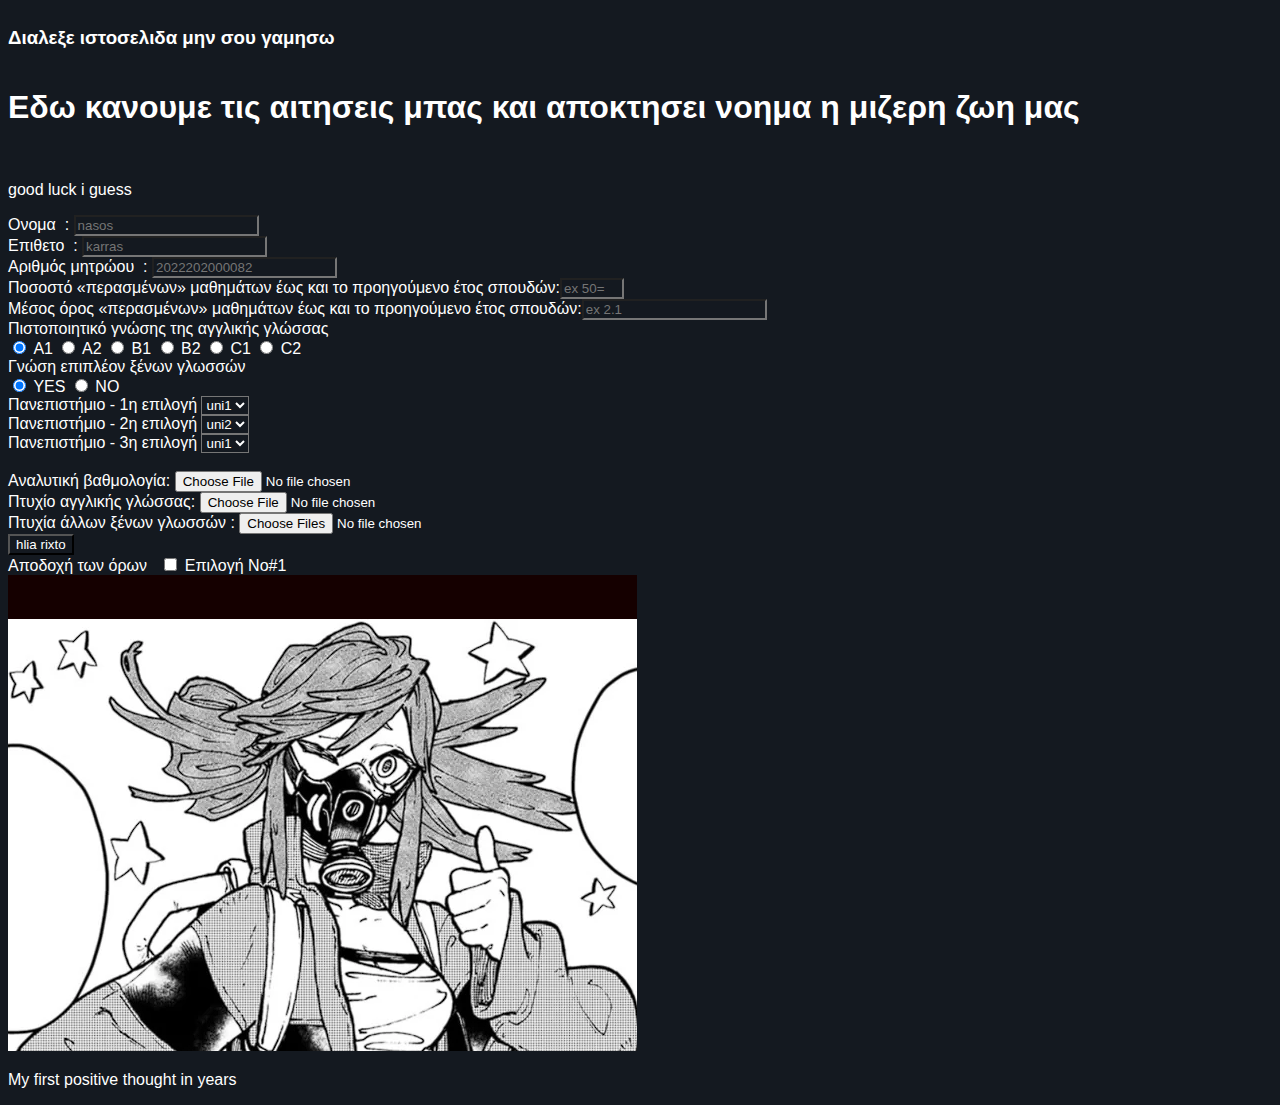
==== media/application.html @ 517552d0 "html done" ====
<!DOCTYPE html>
<html>
<link rel="stylesheet" type="text/css" href="../styles/styles.css" />

    <head>

<title>EDW R MLK</title>

</head>

<body>
    <div class="dropdown">
        <h3>Διαλεξε ιστοσελιδα μην σου γαμησω</h3>
        <div class="dropdown-content">
        <ul>
            <li><a href="index.htm">INDEX</a></li>
            <li><a href="application.html">application</a></li>
            <li><a href="reqs.html">reqs</a></li>
            <li><a href="sign-up.htm">sign-up</a></li>
            <li><a href="login.htm">login</a></li>
            <li><a href="more.html">more</a></li>
        </ul>
        </div>
    </div>
<h1>Εδω κανουμε τις αιτησεις μπας και αποκτησει νοημα η μιζερη ζωη μας</h1>
<br><p>good luck i guess</p>
<!--Oso afora ta methods den dinei idiaterh shmasia akoma opote parakalw 
adiaforeiste ama deite mia lathos post h  get-->
<form method="post" class="fantono">
    Ονομα &nbsp;: <INPUT type="text" name="name" placeholder="nasos"> <BR>
    Επιθετο &nbsp;: <INPUT type="text" name="surname" placeholder="karras"> <BR>
    Αριθμός μητρώου &nbsp;: <INPUT type="text" name="am" placeholder="2022202000082"> <BR>
    Ποσοστό «περασμένων» μαθημάτων έως και το προηγούμενο έτος σπουδών:<input type="number" name="num1" min="0" max="100" placeholder="ex 50=50%">
    <br>Μέσος όρος «περασμένων» μαθημάτων έως και το προηγούμενο έτος σπουδών:<input type="number" name="num1" min="0"  placeholder="ex 2.1">
<br>Πιστοποιητικό γνώσης της αγγλικής γλώσσας<br>
    <INPUT type="radio" name="my_radio_choice" value="radioA1" checked>
        A1
    <INPUT type="radio" name="my_radio_choice" value="radioA2" >
        A2
    <INPUT type="radio" name="my_radio_choice" value="radioB1" >
        B1
    <INPUT type="radio" name="my_radio_choice" value="radioB2" >
        B2
    <INPUT type="radio" name="my_radio_choice" value="radioC1" >
        C1
    <INPUT type="radio" name="my_radio_choice" value="radioC2" >
        C2
        <br>Γνώση επιπλέον ξένων γλωσσών<br>
    <INPUT type="radio" name="my_radio_choice2" value="radioYES" checked>
        YES
    <INPUT type="radio" name="my_radio_choice2" value="radioNO" >
        NO
<br>
<!--selected value is the value "first shown"/preselected-->
Πανεπιστήμιο - 1η επιλογή 
        <select name="paneps">
            <option selected value="uni1">uni1
            <option value="uni2">uni2
            <option value="uni3">uni3
            <option value="uni4">uni4
        </select>
        <br>Πανεπιστήμιο - 2η επιλογή 
        <select name="paneps2">
            <option value="uni1">uni1
            <option selected value="uni2">uni2
            <option value="uni3">uni3
            <option value="uni4">uni4
        </select>
        <br>Πανεπιστήμιο - 3η επιλογή 
        <select name="paneps3">
            <option selected value="uni1">uni1
            <option value="uni2">uni2
            <option value="uni3">uni3
            <option value="uni4">uni4
        </select>
<br>

<br>
Αναλυτική βαθμολογία: <input type="file" name="myFile1"><br>
Πτυχίο αγγλικής γλώσσας: <input type="file" name="myFile2"><br>
Πτυχία άλλων ξένων γλωσσών : <input type="file" name="myFiles" multiple>
<br><input type="submit" value="hlia rixto"><br>
<!--petition na kanw ena sumbit button gia ta panta E KALO E?-->

Αποδοχή των όρων &nbsp; <INPUT type="checkbox" name="checkbox_1" value="checkbox_option_1">
Επιλογή Νο#1 <BR>
</form>

<img src="images-videos/u2nknown.png" alt="good luck anime girl"> 
<p>My first positive thought in years</p>

</body>
</html>
---- styles/styles.css ----
.dropdown {
      position: relative;
      display: inline-block;
    }
    
    .dropdown-content {
      display: none;
      position: absolute;
      background-color:rgb(20, 25, 32);
      min-width: 160px;
      box-shadow: 0px 8px 16px 0px rgba(51, 216, 194, 0.596);
      padding: 1px;
      z-index: 1;
      
    }
    
    .dropdown:hover .dropdown-content {
      display: block;
    }
    .judas {
      background-image: url('../media/images-videos/judas2.jpg');
    }
    /*UNIVERSAL SELECTOR */
    * {
      font-family: Verdana, Arial, sans-serif;
      background-color:rgb(20, 25, 32);
      color: rgb(255, 255, 255);
    }

    /* WE GOIN RESPONSIVE  VIEWPORT KAI BOX SIZING
    https://www.youtube.com/watch?v=WiAKOvgn3rU dog*/
    /*https://www.youtube.com/watch?v=4CTSf1QRk9w bottom gear*/
    /*https://www.youtube.com/watch?v=0JcM8jLAfdo FULL*/


    table {
      table-layout: fixed;
      width: 100%;
      border-collapse: collapse;
      border: 3px solid rgb(0, 255, 191);
    }
    
    /*thead th:nth-child(1) {
      width: 30%;
    }
    
    thead th:nth-child(2) {
      width: 20%;
    }
    
    thead th:nth-child(3) {
      width: 15%;
    }
    
    thead th:nth-child(4) {
      width: 35%;
    }
    
    th,*/
    td {
      padding: 5px;
    }
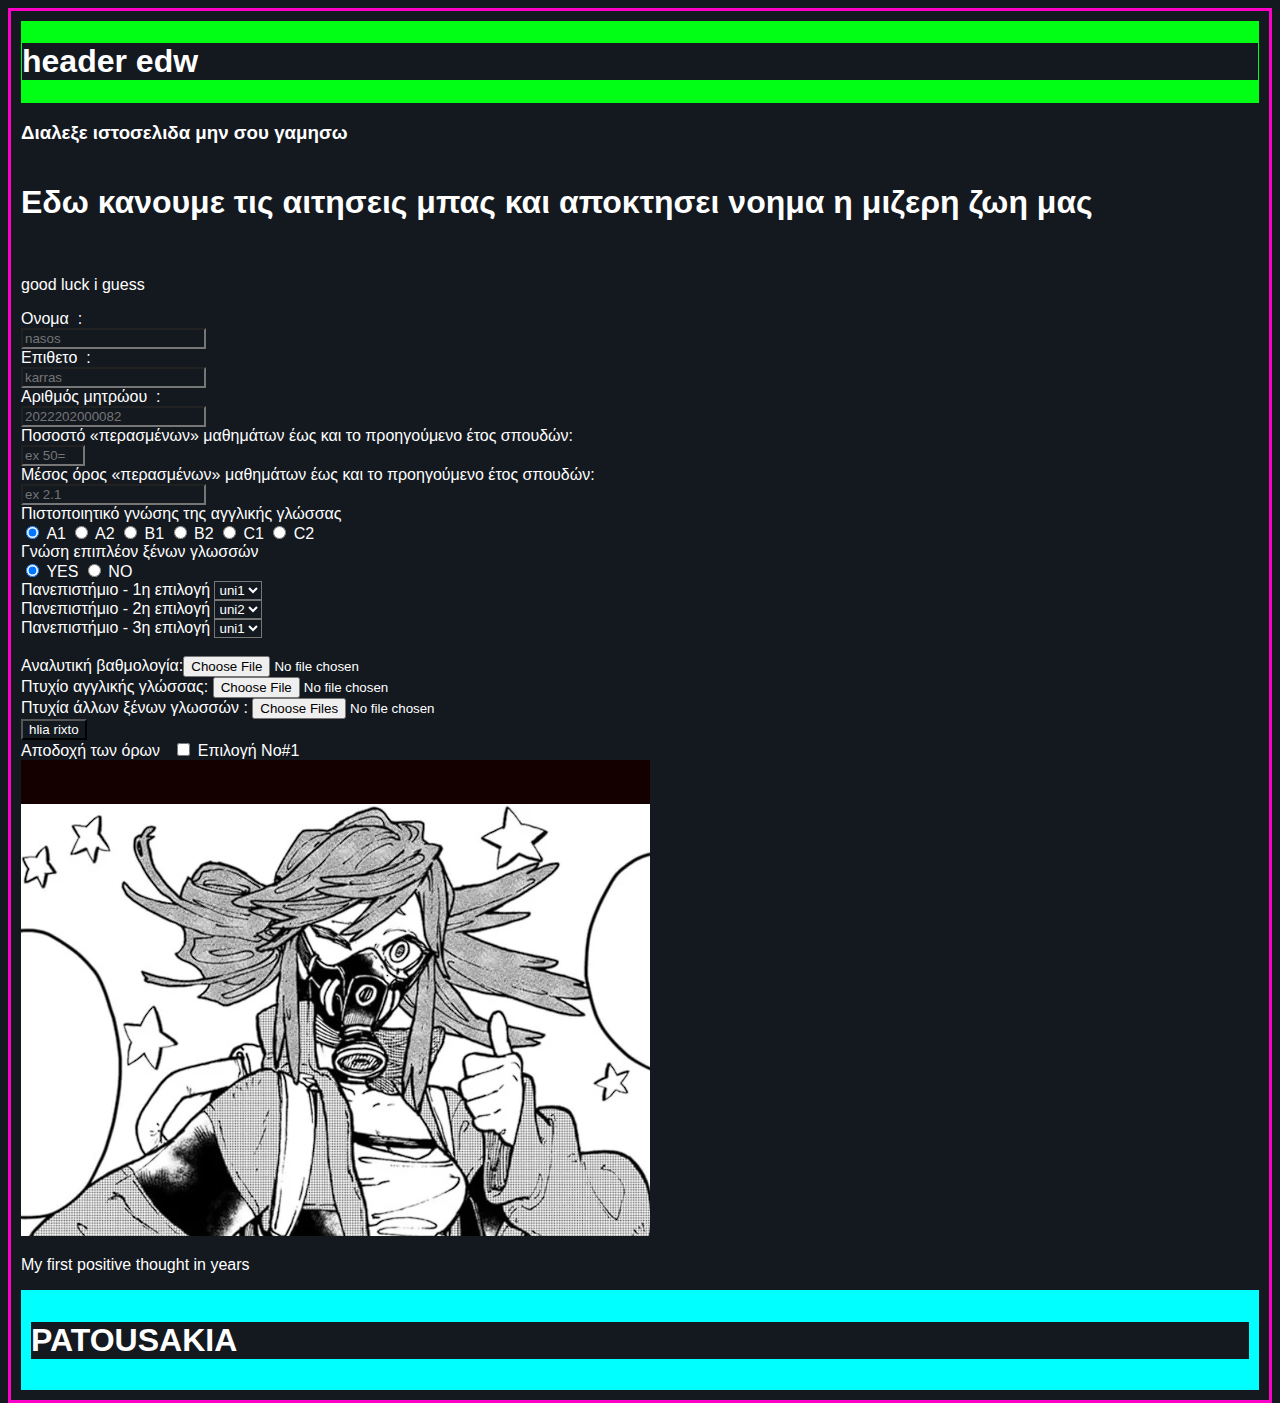
==== commit 32e3ae49: "first steps TRUE CSS" ====
--- a/media/application.html
+++ b/media/application.html
@@ -1,93 +1,96 @@
 <!DOCTYPE html>
 <html>
-<link rel="stylesheet" type="text/css" href="../styles/styles.css" />
-
-    <head>
-
-<title>EDW R MLK</title>
-
+    
+<head>
+    <link rel="stylesheet" type="text/css" href="../styles/styles.css" />
+    <title>Erasmus application</title>
+    <meta name="viewport" content="width=device-width, initial-scale=1.0">
 </head>
 
 <body>
-    <div class="dropdown">
-        <h3>Διαλεξε ιστοσελιδα μην σου γαμησω</h3>
-        <div class="dropdown-content">
-        <ul>
-            <li><a href="index.htm">INDEX</a></li>
-            <li><a href="application.html">application</a></li>
-            <li><a href="reqs.html">reqs</a></li>
-            <li><a href="sign-up.htm">sign-up</a></li>
-            <li><a href="login.htm">login</a></li>
-            <li><a href="more.html">more</a></li>
-        </ul>
+    <div class="container col-12">
+        <div class="header"><h1>header edw</h1>
+        </div>
+        <div class="dropdown">
+            <h3>Διαλεξε ιστοσελιδα μην σου γαμησω</h3>
+            <div class="dropdown-content">
+            <ul>
+                <li><a href="index.htm">INDEX</a></li>
+                <li><a href="application.html">application</a></li>
+                <li><a href="reqs.html">reqs</a></li>
+                <li><a href="sign-up.htm">sign-up</a></li>
+                <li><a href="login.htm">login</a></li>
+                <li><a href="more.html">more</a></li>
+            </ul>
+            </div>
+        </div>
+        <h1>Εδω κανουμε τις αιτησεις μπας και αποκτησει νοημα η μιζερη ζωη μας</h1>
+        <br><p>good luck i guess</p>
+        <!--Oso afora ta methods den dinei idiaterh shmasia akoma opote parakalw 
+        adiaforeiste ama deite mia lathos post h  get-->
+        <form method="post" class="fantono">
+            Ονομα &nbsp;:<BR> <INPUT type="text" name="name" placeholder="nasos"> <BR>
+            Επιθετο &nbsp;: <BR><INPUT type="text" name="surname" placeholder="karras"> <BR>
+            Αριθμός μητρώου &nbsp;: <BR><INPUT type="text" name="am" placeholder="2022202000082"> <BR>
+            Ποσοστό «περασμένων» μαθημάτων έως και το προηγούμενο έτος σπουδών:<BR><input type="number" name="num1" min="0" max="100" placeholder="ex 50=50%">
+            <br>Μέσος όρος «περασμένων» μαθημάτων έως και το προηγούμενο έτος σπουδών:<BR><input type="number" name="num1" min="0"  placeholder="ex 2.1">
+            <br>Πιστοποιητικό γνώσης της αγγλικής γλώσσας<br>
+                <INPUT type="radio" name="my_radio_choice" value="radioA1" checked>
+                    A1
+                <INPUT type="radio" name="my_radio_choice" value="radioA2" >
+                    A2
+                <INPUT type="radio" name="my_radio_choice" value="radioB1" >
+                    B1
+                <INPUT type="radio" name="my_radio_choice" value="radioB2" >
+                    B2
+                <INPUT type="radio" name="my_radio_choice" value="radioC1" >
+                    C1
+                <INPUT type="radio" name="my_radio_choice" value="radioC2" >
+                    C2
+                    <br>Γνώση επιπλέον ξένων γλωσσών<br>
+                <INPUT type="radio" name="my_radio_choice2" value="radioYES" checked>
+                    YES
+                <INPUT type="radio" name="my_radio_choice2" value="radioNO" >
+                    NO
+            <br>
+        <!--selected value is the value "first shown"/preselected-->
+                Πανεπιστήμιο - 1η επιλογή 
+                <select name="paneps">
+                    <option selected value="uni1">uni1
+                    <option value="uni2">uni2
+                    <option value="uni3">uni3
+                    <option value="uni4">uni4
+                </select><br>
+                Πανεπιστήμιο - 2η επιλογή 
+                <select name="paneps2">
+                    <option value="uni1">uni1
+                    <option selected value="uni2">uni2
+                    <option value="uni3">uni3
+                    <option value="uni4">uni4
+                </select><br>
+                Πανεπιστήμιο - 3η επιλογή 
+                <select name="paneps3">
+                    <option selected value="uni1">uni1
+                    <option value="uni2">uni2
+                    <option value="uni3">uni3
+                    <option value="uni4">uni4
+                </select>
+            <br>
+
+            <br>
+            Αναλυτική βαθμολογία:<input type="file" name="myFile1"><br>
+            Πτυχίο αγγλικής γλώσσας: <input type="file" name="myFile2"><br>
+            Πτυχία άλλων ξένων γλωσσών : <input type="file" name="myFiles" multiple>
+            <br><input type="submit" value="hlia rixto"><br>
+            
+            Αποδοχή των όρων &nbsp; <INPUT type="checkbox" name="checkbox_1" value="checkbox_option_1">
+            Επιλογή Νο#1 <BR>
+        </form>
+
+        <img src="images-videos/u2nknown.png" alt="good luck anime girl"> 
+        <p>My first positive thought in years</p>
+        <div class="footer"><h1>PATOUSAKIA</h1>
         </div>
     </div>
-<h1>Εδω κανουμε τις αιτησεις μπας και αποκτησει νοημα η μιζερη ζωη μας</h1>
-<br><p>good luck i guess</p>
-<!--Oso afora ta methods den dinei idiaterh shmasia akoma opote parakalw 
-adiaforeiste ama deite mia lathos post h  get-->
-<form method="post" class="fantono">
-    Ονομα &nbsp;: <INPUT type="text" name="name" placeholder="nasos"> <BR>
-    Επιθετο &nbsp;: <INPUT type="text" name="surname" placeholder="karras"> <BR>
-    Αριθμός μητρώου &nbsp;: <INPUT type="text" name="am" placeholder="2022202000082"> <BR>
-    Ποσοστό «περασμένων» μαθημάτων έως και το προηγούμενο έτος σπουδών:<input type="number" name="num1" min="0" max="100" placeholder="ex 50=50%">
-    <br>Μέσος όρος «περασμένων» μαθημάτων έως και το προηγούμενο έτος σπουδών:<input type="number" name="num1" min="0"  placeholder="ex 2.1">
-<br>Πιστοποιητικό γνώσης της αγγλικής γλώσσας<br>
-    <INPUT type="radio" name="my_radio_choice" value="radioA1" checked>
-        A1
-    <INPUT type="radio" name="my_radio_choice" value="radioA2" >
-        A2
-    <INPUT type="radio" name="my_radio_choice" value="radioB1" >
-        B1
-    <INPUT type="radio" name="my_radio_choice" value="radioB2" >
-        B2
-    <INPUT type="radio" name="my_radio_choice" value="radioC1" >
-        C1
-    <INPUT type="radio" name="my_radio_choice" value="radioC2" >
-        C2
-        <br>Γνώση επιπλέον ξένων γλωσσών<br>
-    <INPUT type="radio" name="my_radio_choice2" value="radioYES" checked>
-        YES
-    <INPUT type="radio" name="my_radio_choice2" value="radioNO" >
-        NO
-<br>
-<!--selected value is the value "first shown"/preselected-->
-Πανεπιστήμιο - 1η επιλογή 
-        <select name="paneps">
-            <option selected value="uni1">uni1
-            <option value="uni2">uni2
-            <option value="uni3">uni3
-            <option value="uni4">uni4
-        </select>
-        <br>Πανεπιστήμιο - 2η επιλογή 
-        <select name="paneps2">
-            <option value="uni1">uni1
-            <option selected value="uni2">uni2
-            <option value="uni3">uni3
-            <option value="uni4">uni4
-        </select>
-        <br>Πανεπιστήμιο - 3η επιλογή 
-        <select name="paneps3">
-            <option selected value="uni1">uni1
-            <option value="uni2">uni2
-            <option value="uni3">uni3
-            <option value="uni4">uni4
-        </select>
-<br>
-
-<br>
-Αναλυτική βαθμολογία: <input type="file" name="myFile1"><br>
-Πτυχίο αγγλικής γλώσσας: <input type="file" name="myFile2"><br>
-Πτυχία άλλων ξένων γλωσσών : <input type="file" name="myFiles" multiple>
-<br><input type="submit" value="hlia rixto"><br>
-<!--petition na kanw ena sumbit button gia ta panta E KALO E?-->
-
-Αποδοχή των όρων &nbsp; <INPUT type="checkbox" name="checkbox_1" value="checkbox_option_1">
-Επιλογή Νο#1 <BR>
-</form>
-
-<img src="images-videos/u2nknown.png" alt="good luck anime girl"> 
-<p>My first positive thought in years</p>
-
 </body>
 </html> --- a/styles/styles.css
+++ b/styles/styles.css
@@ -25,9 +25,12 @@
       font-family: Verdana, Arial, sans-serif;
       background-color:rgb(20, 25, 32);
       color: rgb(255, 255, 255);
+      box-sizing: border-box;
+      max-width: 100%;
     }
 
-    /* WE GOIN RESPONSIVE  VIEWPORT KAI BOX SIZING
+    /* WE GOIN RESPONSIVE 
+    TO DO: collum fixing and html5 format "style" fixes
     https://www.youtube.com/watch?v=WiAKOvgn3rU dog*/
     /*https://www.youtube.com/watch?v=4CTSf1QRk9w bottom gear*/
     /*https://www.youtube.com/watch?v=0JcM8jLAfdo FULL*/
@@ -39,24 +42,103 @@
       border-collapse: collapse;
       border: 3px solid rgb(0, 255, 191);
     }
-    
-    /*thead th:nth-child(1) {
-      width: 30%;
-    }
-    
-    thead th:nth-child(2) {
-      width: 20%;
-    }
-    
-    thead th:nth-child(3) {
-      width: 15%;
-    }
-    
-    thead th:nth-child(4) {
-      width: 35%;
-    }
-    
-    th,*/
     td {
       padding: 5px;
-    }+    }
+
+    .container{
+      margin: 0 auto;
+      border: 3px solid rgb(255, 0, 200);
+    }
+
+    .header{
+      background-color: rgb(0, 255, 21);
+      color: rgb(172, 7, 7);
+      padding: 1px;
+      
+    }
+
+    .footer{
+      background-color: aqua;
+      color: rgb(99, 1, 1);
+      padding: 10px;
+      clear: both;
+    }
+
+
+    .col-1 {width: 8.33%}
+    .col-2 {width: 16.66%}
+    .col-3 {width: 25%}
+    .col-4 {width: 33.33%}
+    .col-5 {width: 41.66%}
+    .col-6 {width: 50%}
+    .col-7 {width: 58.33%}
+    .col-8 {width: 66.66%}
+    .col-9 {width: 75%}
+    .col-10 {width: 83.33%}
+    .col-11 {width: 91.66%}
+    .col-12 {width: 100%}
+
+    [class*="col-"]
+    {
+      float: left; 
+      padding: 10px;
+    }
+    /*estw kai padding*/
+/*Για κάθε, λοιπόν, γραμμή που θέλουμε να δημιουργήσουμε, 
+θα δημιουργούμε ένα γραμμής ( ) και μέσα σε αυτό 
+θα τοποθετούμε όσες περιοχές ( ) επιθυμούμε, 
+προσέχοντας μόνο το άθροισμα των στηλών των περιοχών 
+αυτών να μην ξεπερνάει τις 12*/
+
+@media screen and (max-width:768px) {
+  /*tablet*/
+  [class*="col-"]{width:100%}
+}
+
+@media  screen and (max-width:600px) {
+  /*table*/
+  [class*="col-"]{width:100%}
+}
+/*
+  .col-s-1 {width: 8.33%}
+  .col-s-2 {width: 16.66%}
+  .col-s-3 {width: 25%}
+  .col-s-4 {width: 33.33%}
+  .col-s-5 {width: 41.66%}
+  .col-s-6 {width: 50%}
+  .col-s-7 {width: 58.33%}
+  .col-s-8 {width: 66.66%}
+  .col-s-9 {width: 75%}
+  .col-s-10 {width: 83.33%}
+  .col-s-11 {width: 91.66%}
+  .col-s-12 {width: 100%}
+
+    .col-m-1 {width: 8.33%}
+    .col-m-2 {width: 16.66%}
+    .col-m-3 {width: 25%}
+    .col-m-4 {width: 33.33%}
+    .col-m-5 {width: 41.66%}
+    .col-m-6 {width: 50%}
+    .col-m-7 {width: 58.33%}
+    .col-m-8 {width: 66.66%}
+    .col-m-9 {width: 75%}
+    .col-m-10 {width: 83.33%}
+    .col-m-11 {width: 91.66%}
+    .col-m-12 {width: 100%}
+
+
+    .col-l-1 {width: 8.33%}
+    .col-l-2 {width: 16.66%}
+    .col-l-3 {width: 25%}
+    .col-l-4 {width: 33.33%}
+    .col-l-5 {width: 41.66%}
+    .col-l-6 {width: 50%}
+    .col-l-7 {width: 58.33%}
+    .col-l-8 {width: 66.66%}
+    .col-l-9 {width: 75%}
+    .col-l-10 {width: 83.33%}
+    .col-l-11 {width: 91.66%}
+    .col-l-12 {width: 100%}
+
+*/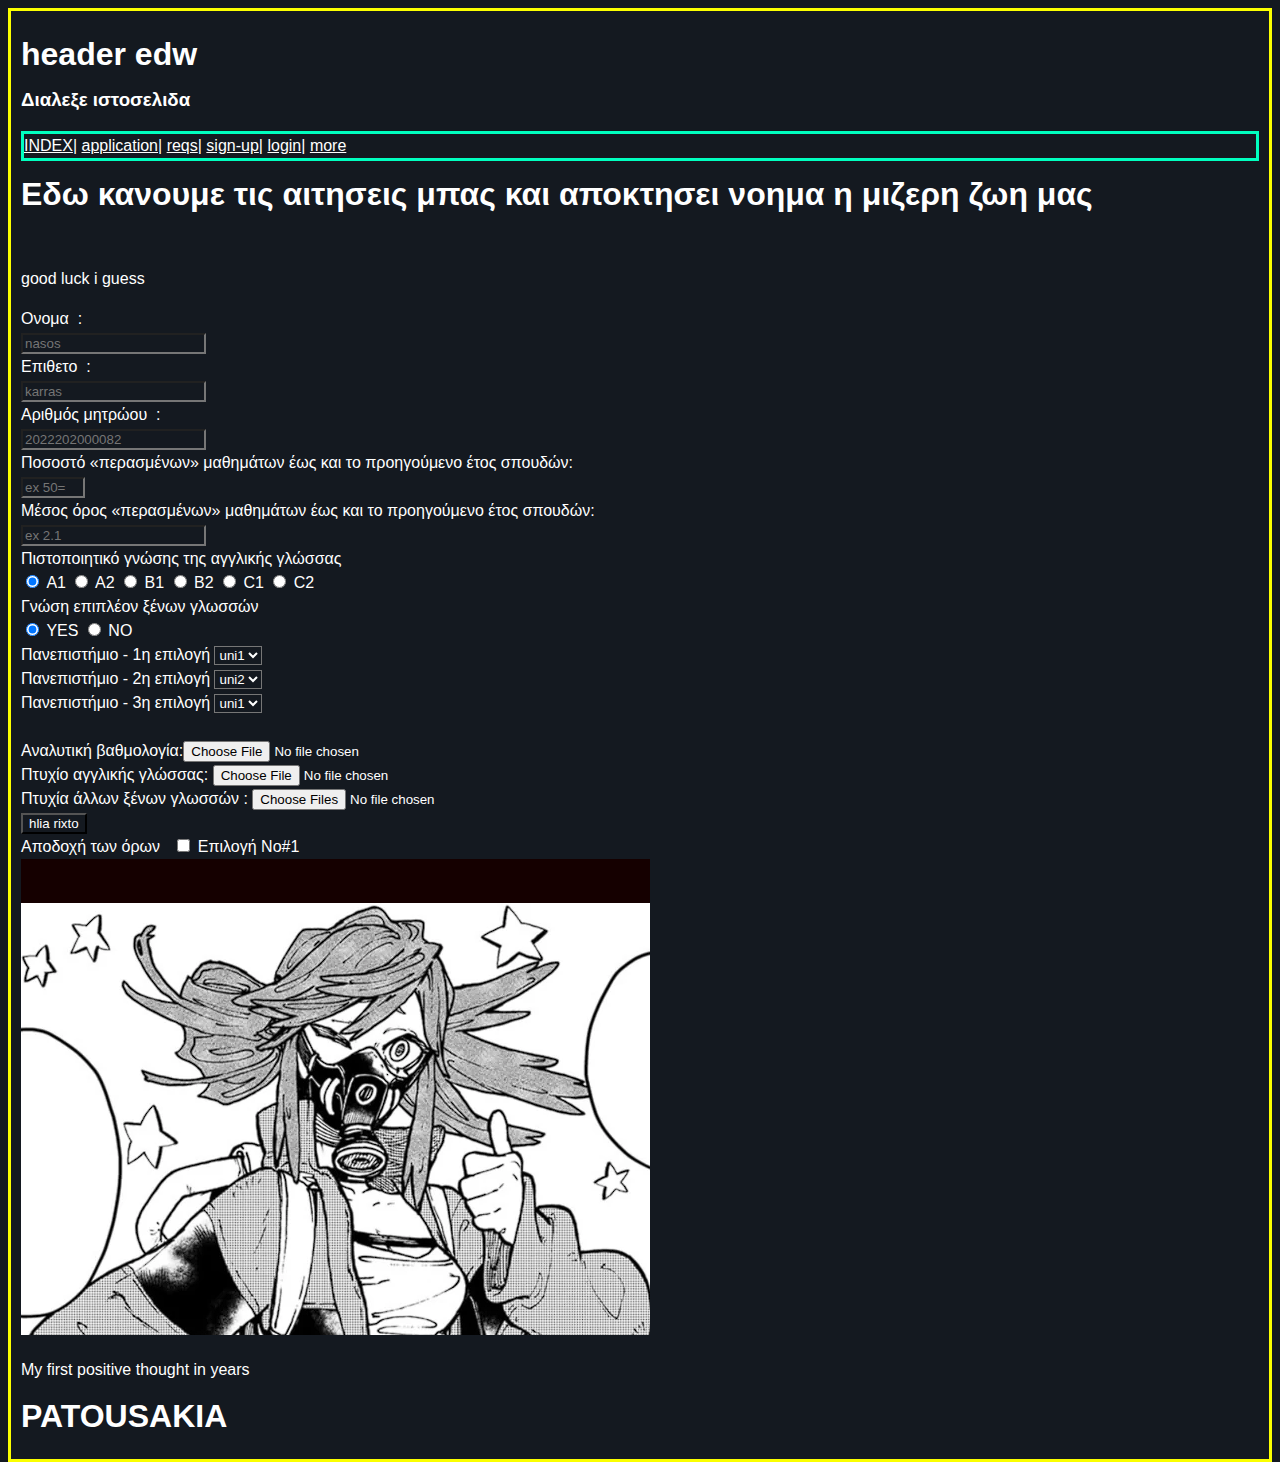
==== commit ba5f2a32: "nav,CSS sizes" ====
--- a/media/application.html
+++ b/media/application.html
@@ -11,19 +11,17 @@
     <div class="container col-12">
         <div class="header"><h1>header edw</h1>
         </div>
-        <div class="dropdown">
-            <h3>Διαλεξε ιστοσελιδα μην σου γαμησω</h3>
-            <div class="dropdown-content">
-            <ul>
-                <li><a href="index.htm">INDEX</a></li>
-                <li><a href="application.html">application</a></li>
-                <li><a href="reqs.html">reqs</a></li>
-                <li><a href="sign-up.htm">sign-up</a></li>
-                <li><a href="login.htm">login</a></li>
-                <li><a href="more.html">more</a></li>
-            </ul>
-            </div>
-        </div>
+        <h3>Διαλεξε ιστοσελιδα</h3>
+        <nav>         
+           
+            <a href="index.htm">INDEX</a>|
+            <a href="application.html">application</a>|
+            <a href="reqs.html">reqs</a>|
+            <a href="sign-up.htm">sign-up</a>|
+            <a href="login.htm">login</a>|
+            <a href="more.html">more</a>
+         
+         </nav>
         <h1>Εδω κανουμε τις αιτησεις μπας και αποκτησει νοημα η μιζερη ζωη μας</h1>
         <br><p>good luck i guess</p>
         <!--Oso afora ta methods den dinei idiaterh shmasia akoma opote parakalw 
--- a/styles/styles.css
+++ b/styles/styles.css
@@ -2,7 +2,11 @@
       position: relative;
       display: inline-block;
     }
-    
+    nav {
+      display: block;
+      border: 3px solid rgb(0, 255, 191);
+      
+    }
     .dropdown-content {
       display: none;
       position: absolute;
@@ -27,6 +31,7 @@
       color: rgb(255, 255, 255);
       box-sizing: border-box;
       max-width: 100%;
+      max-height: 100%;
     }
 
     /* WE GOIN RESPONSIVE 
@@ -47,37 +52,26 @@
     }
 
     .container{
-      margin: 0 auto;
-      border: 3px solid rgb(255, 0, 200);
+      margin: 0 px;
+      border: 3px solid rgb(251, 255, 0);
+      width: 100%;
+      line-height: 150%;
+      position: relative;
     }
 
-    .header{
-      background-color: rgb(0, 255, 21);
+    header{
+      background-color: rgb(82, 202, 92);
       color: rgb(172, 7, 7);
       padding: 1px;
       
     }
 
-    .footer{
+    footer{
       background-color: aqua;
       color: rgb(99, 1, 1);
-      padding: 10px;
+      padding: 1px;
       clear: both;
     }
-
-
-    .col-1 {width: 8.33%}
-    .col-2 {width: 16.66%}
-    .col-3 {width: 25%}
-    .col-4 {width: 33.33%}
-    .col-5 {width: 41.66%}
-    .col-6 {width: 50%}
-    .col-7 {width: 58.33%}
-    .col-8 {width: 66.66%}
-    .col-9 {width: 75%}
-    .col-10 {width: 83.33%}
-    .col-11 {width: 91.66%}
-    .col-12 {width: 100%}
 
     [class*="col-"]
     {
@@ -90,43 +84,6 @@
 θα τοποθετούμε όσες περιοχές ( ) επιθυμούμε, 
 προσέχοντας μόνο το άθροισμα των στηλών των περιοχών 
 αυτών να μην ξεπερνάει τις 12*/
-
-@media screen and (max-width:768px) {
-  /*tablet*/
-  [class*="col-"]{width:100%}
-}
-
-@media  screen and (max-width:600px) {
-  /*table*/
-  [class*="col-"]{width:100%}
-}
-/*
-  .col-s-1 {width: 8.33%}
-  .col-s-2 {width: 16.66%}
-  .col-s-3 {width: 25%}
-  .col-s-4 {width: 33.33%}
-  .col-s-5 {width: 41.66%}
-  .col-s-6 {width: 50%}
-  .col-s-7 {width: 58.33%}
-  .col-s-8 {width: 66.66%}
-  .col-s-9 {width: 75%}
-  .col-s-10 {width: 83.33%}
-  .col-s-11 {width: 91.66%}
-  .col-s-12 {width: 100%}
-
-    .col-m-1 {width: 8.33%}
-    .col-m-2 {width: 16.66%}
-    .col-m-3 {width: 25%}
-    .col-m-4 {width: 33.33%}
-    .col-m-5 {width: 41.66%}
-    .col-m-6 {width: 50%}
-    .col-m-7 {width: 58.33%}
-    .col-m-8 {width: 66.66%}
-    .col-m-9 {width: 75%}
-    .col-m-10 {width: 83.33%}
-    .col-m-11 {width: 91.66%}
-    .col-m-12 {width: 100%}
-
 
     .col-l-1 {width: 8.33%}
     .col-l-2 {width: 16.66%}
@@ -141,4 +98,41 @@
     .col-l-11 {width: 91.66%}
     .col-l-12 {width: 100%}
 
+@media screen and (max-width:768px) {
+  /*tablet*/
+  .col-m-1 {width: 8.33%}
+  .col-m-2 {width: 16.66%}
+  .col-m-3 {width: 25%}
+  .col-m-4 {width: 33.33%}
+  .col-m-5 {width: 41.66%}
+  .col-m-6 {width: 50%}
+  .col-m-7 {width: 58.33%}
+  .col-m-8 {width: 66.66%}
+  .col-m-9 {width: 75%}
+  .col-m-10 {width: 83.33%}
+  .col-m-11 {width: 91.66%}
+  .col-m-12 {width: 100%}
+  header{background-color: rgb(0, 215, 243);}
+}
+
+@media screen and (max-width:600px) {
+  /*phone*/
+  .col-s-1 {width: 8.33%}
+  .col-s-2 {width: 16.66%}
+  .col-s-3 {width: 25%}
+  .col-s-4 {width: 33.33%}
+  .col-s-5 {width: 41.66%}
+  .col-s-6 {width: 50%}
+  .col-s-7 {width: 58.33%}
+  .col-s-8 {width: 66.66%}
+  .col-s-9 {width: 75%}
+  .col-s-10 {width: 83.33%}
+  .col-s-11 {width: 91.66%}
+  .col-s-12 {width: 100%}
+  header{background-color: lightblue;}
+}
+/*
+
+
+
 */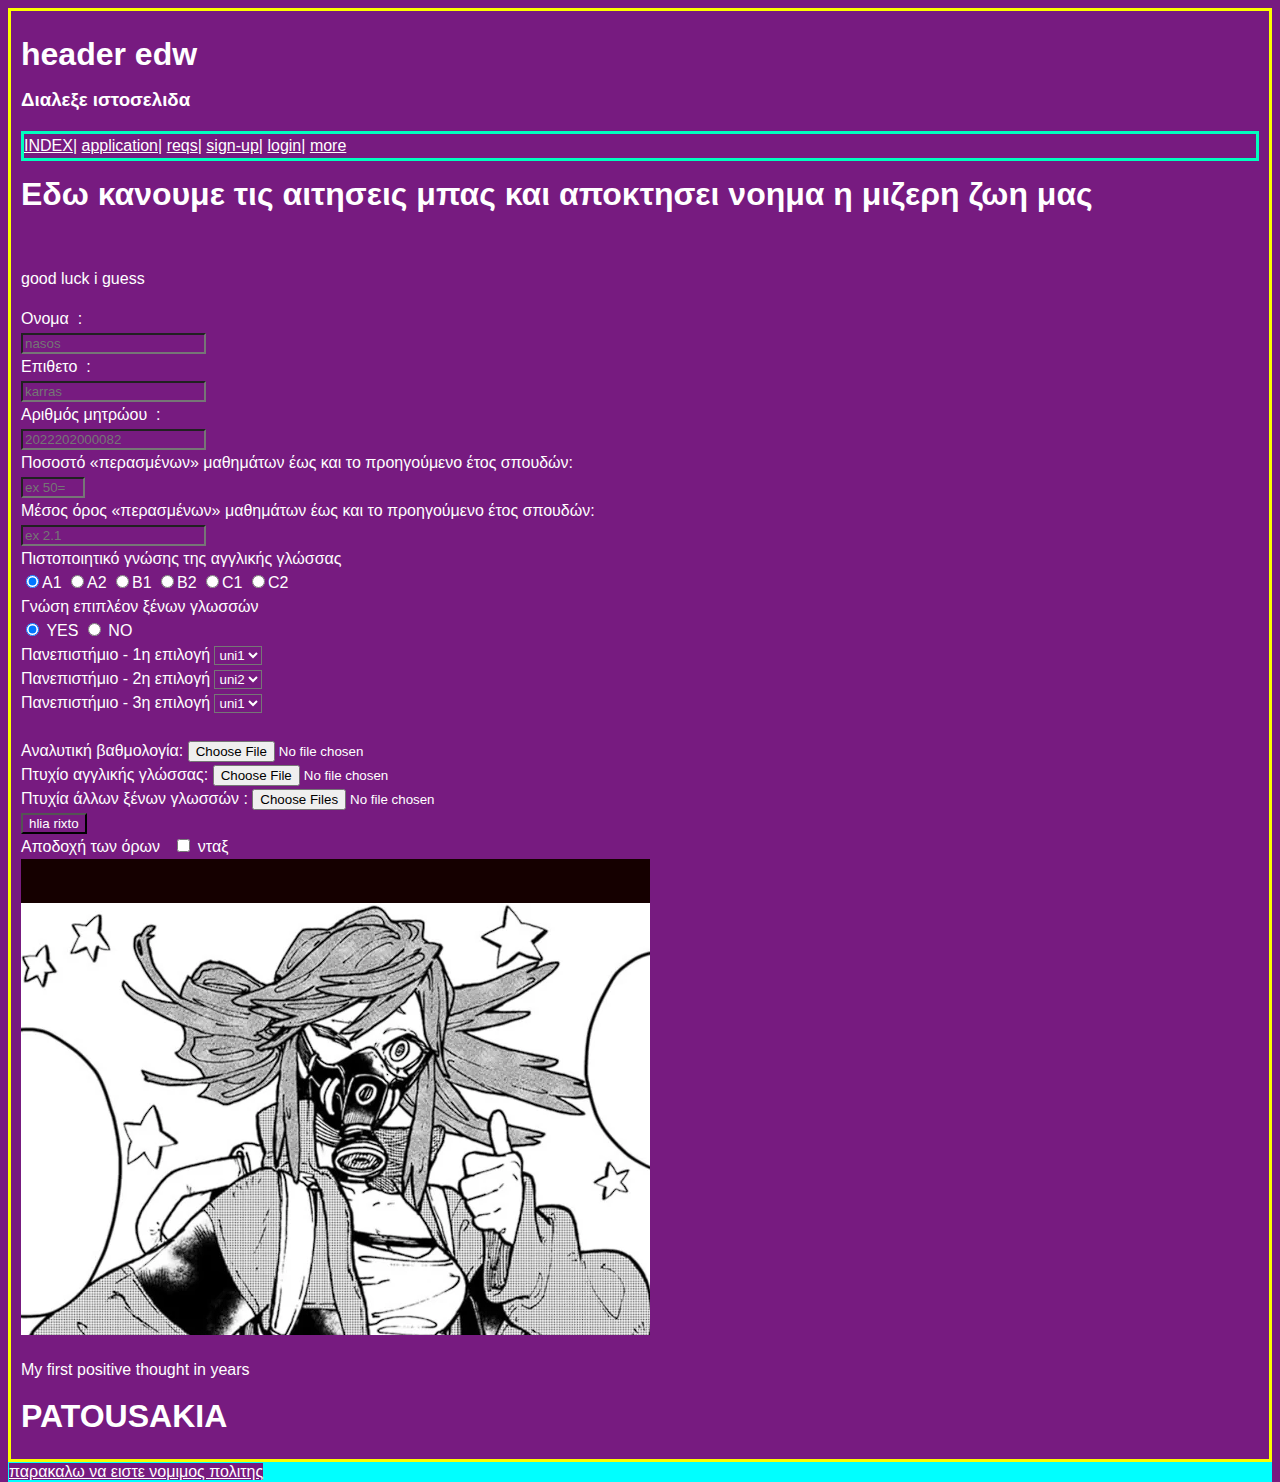
==== commit 027b50a2: "details kai css problems +CENTER" ====
--- a/media/application.html
+++ b/media/application.html
@@ -1,94 +1,98 @@
 <!DOCTYPE html>
 <html>
     
-<head>
-    <link rel="stylesheet" type="text/css" href="../styles/styles.css" />
-    <title>Erasmus application</title>
-    <meta name="viewport" content="width=device-width, initial-scale=1.0">
-</head>
+    <head>
+        <title>Erasmus application</title>
+        <link rel="stylesheet" type="text/css" href="../styles/styles.css" />
+        <meta name="viewport" content="width=device-width, initial-scale=1.0">
+    </head>
 
-<body>
-    <div class="container col-12">
-        <div class="header"><h1>header edw</h1>
+    <body>
+        <div class="container col-12">
+            <div class="header"><h1>header edw</h1>
+            </div>
+            <h3>Διαλεξε ιστοσελιδα</h3>
+            <nav>         
+            
+                <a href="index.htm">INDEX</a>|
+                <a href="application.html">application</a>|
+                <a href="reqs.html">reqs</a>|
+                <a href="sign-up.htm">sign-up</a>|
+                <a href="login.htm">login</a>|
+                <a href="more.html">more</a>
+            
+            </nav>
+            <h1>Εδω κανουμε τις αιτησεις μπας και αποκτησει νοημα η μιζερη ζωη μας</h1>
+            <br><p>good luck i guess</p>
+            <!--Oso afora ta methods den dinei idiaterh shmasia akoma opote parakalw 
+            adiaforeiste ama deite mia lathos post h  get-->
+            <form method="post">
+                Ονομα &nbsp;:
+                    <BR> <INPUT type="text" name="name" placeholder="nasos"> <BR>
+                Επιθετο &nbsp;: 
+                    <BR><INPUT type="text" name="surname" placeholder="karras"> <BR>
+                Αριθμός μητρώου &nbsp;: 
+                    <BR><INPUT type="text" name="am" placeholder="2022202000082"> <BR>
+                Ποσοστό «περασμένων» μαθημάτων έως και το προηγούμενο έτος σπουδών:
+                    <BR><input type="number" name="num1" min="0" max="100" placeholder="ex 50=50%"><br>
+                Μέσος όρος «περασμένων» μαθημάτων έως και το προηγούμενο έτος σπουδών:
+                    <BR><input type="number" name="num1" min="0"  placeholder="ex 2.1"><br>
+                Πιστοποιητικό γνώσης της αγγλικής γλώσσας<br>
+                    <INPUT type="radio" name="my_radio_choice" value="radioA1" checked>A1
+                    <INPUT type="radio" name="my_radio_choice" value="radioA2" >A2
+                    <INPUT type="radio" name="my_radio_choice" value="radioB1" >B1
+                    <INPUT type="radio" name="my_radio_choice" value="radioB2" >B2
+                    <INPUT type="radio" name="my_radio_choice" value="radioC1" >C1
+                    <INPUT type="radio" name="my_radio_choice" value="radioC2" >C2
+                        <br>Γνώση επιπλέον ξένων γλωσσών<br>
+                    <INPUT type="radio" name="my_radio_choice2" value="radioYES" checked>
+                    YES
+                    <INPUT type="radio" name="my_radio_choice2" value="radioNO" >
+                    NO
+                <br>
+            <!--selected value is the value "first shown"/preselected-->
+                Πανεπιστήμιο - 1η επιλογή 
+                    <select name="paneps">
+                        <option selected value="uni1">uni1
+                        <option value="uni2">uni2
+                        <option value="uni3">uni3
+                        <option value="uni4">uni4
+                    </select><br>
+                Πανεπιστήμιο - 2η επιλογή 
+                    <select name="paneps2">
+                        <option value="uni1">uni1
+                        <option selected value="uni2">uni2
+                        <option value="uni3">uni3
+                        <option value="uni4">uni4
+                    </select><br>
+                Πανεπιστήμιο - 3η επιλογή 
+                    <select name="paneps3">
+                        <option selected value="uni1">uni1
+                        <option value="uni2">uni2
+                        <option value="uni3">uni3
+                        <option value="uni4">uni4
+                    </select>
+                <br>
+                <br>
+                Αναλυτική βαθμολογία:
+                    <input type="file" name="myFile1"><br>
+                Πτυχίο αγγλικής γλώσσας:
+                    <input type="file" name="myFile2"><br>
+                Πτυχία άλλων ξένων γλωσσών :
+                    <input type="file" name="myFiles" multiple>
+                <br><input type="submit" value="hlia rixto"><br>
+                
+                Αποδοχή των όρων &nbsp; 
+                    <INPUT type="checkbox" name="checkbox_1" value="checkbox_option_1">
+                νταξ <BR>
+            </form>
+
+            <img src="images-videos/u2nknown.png" alt="good luck anime girl"> 
+            <p>My first positive thought in years</p>
+            <div class="footer"><h1>PATOUSAKIA</h1></div>
         </div>
-        <h3>Διαλεξε ιστοσελιδα</h3>
-        <nav>         
-           
-            <a href="index.htm">INDEX</a>|
-            <a href="application.html">application</a>|
-            <a href="reqs.html">reqs</a>|
-            <a href="sign-up.htm">sign-up</a>|
-            <a href="login.htm">login</a>|
-            <a href="more.html">more</a>
-         
-         </nav>
-        <h1>Εδω κανουμε τις αιτησεις μπας και αποκτησει νοημα η μιζερη ζωη μας</h1>
-        <br><p>good luck i guess</p>
-        <!--Oso afora ta methods den dinei idiaterh shmasia akoma opote parakalw 
-        adiaforeiste ama deite mia lathos post h  get-->
-        <form method="post" class="fantono">
-            Ονομα &nbsp;:<BR> <INPUT type="text" name="name" placeholder="nasos"> <BR>
-            Επιθετο &nbsp;: <BR><INPUT type="text" name="surname" placeholder="karras"> <BR>
-            Αριθμός μητρώου &nbsp;: <BR><INPUT type="text" name="am" placeholder="2022202000082"> <BR>
-            Ποσοστό «περασμένων» μαθημάτων έως και το προηγούμενο έτος σπουδών:<BR><input type="number" name="num1" min="0" max="100" placeholder="ex 50=50%">
-            <br>Μέσος όρος «περασμένων» μαθημάτων έως και το προηγούμενο έτος σπουδών:<BR><input type="number" name="num1" min="0"  placeholder="ex 2.1">
-            <br>Πιστοποιητικό γνώσης της αγγλικής γλώσσας<br>
-                <INPUT type="radio" name="my_radio_choice" value="radioA1" checked>
-                    A1
-                <INPUT type="radio" name="my_radio_choice" value="radioA2" >
-                    A2
-                <INPUT type="radio" name="my_radio_choice" value="radioB1" >
-                    B1
-                <INPUT type="radio" name="my_radio_choice" value="radioB2" >
-                    B2
-                <INPUT type="radio" name="my_radio_choice" value="radioC1" >
-                    C1
-                <INPUT type="radio" name="my_radio_choice" value="radioC2" >
-                    C2
-                    <br>Γνώση επιπλέον ξένων γλωσσών<br>
-                <INPUT type="radio" name="my_radio_choice2" value="radioYES" checked>
-                    YES
-                <INPUT type="radio" name="my_radio_choice2" value="radioNO" >
-                    NO
-            <br>
-        <!--selected value is the value "first shown"/preselected-->
-                Πανεπιστήμιο - 1η επιλογή 
-                <select name="paneps">
-                    <option selected value="uni1">uni1
-                    <option value="uni2">uni2
-                    <option value="uni3">uni3
-                    <option value="uni4">uni4
-                </select><br>
-                Πανεπιστήμιο - 2η επιλογή 
-                <select name="paneps2">
-                    <option value="uni1">uni1
-                    <option selected value="uni2">uni2
-                    <option value="uni3">uni3
-                    <option value="uni4">uni4
-                </select><br>
-                Πανεπιστήμιο - 3η επιλογή 
-                <select name="paneps3">
-                    <option selected value="uni1">uni1
-                    <option value="uni2">uni2
-                    <option value="uni3">uni3
-                    <option value="uni4">uni4
-                </select>
-            <br>
-
-            <br>
-            Αναλυτική βαθμολογία:<input type="file" name="myFile1"><br>
-            Πτυχίο αγγλικής γλώσσας: <input type="file" name="myFile2"><br>
-            Πτυχία άλλων ξένων γλωσσών : <input type="file" name="myFiles" multiple>
-            <br><input type="submit" value="hlia rixto"><br>
-            
-            Αποδοχή των όρων &nbsp; <INPUT type="checkbox" name="checkbox_1" value="checkbox_option_1">
-            Επιλογή Νο#1 <BR>
-        </form>
-
-        <img src="images-videos/u2nknown.png" alt="good luck anime girl"> 
-        <p>My first positive thought in years</p>
-        <div class="footer"><h1>PATOUSAKIA</h1>
-        </div>
-    </div>
-</body>
+        <footer>
+            <a href="judas.htm">παρακαλω να ειστε νομιμος πολιτης</a>
+        </footer>
+    </body>
 </html> --- a/styles/styles.css
+++ b/styles/styles.css
@@ -1,12 +1,12 @@
-    .dropdown {
-      position: relative;
-      display: inline-block;
-    }
-    nav {
-      display: block;
-      border: 3px solid rgb(0, 255, 191);
-      
-    }
+nav {
+  display: block;
+  border: 3px solid rgb(0, 255, 191);
+  
+}
+.dropdown {
+  position: relative;
+  display: inline-block;
+}
     .dropdown-content {
       display: none;
       position: absolute;
@@ -27,7 +27,8 @@
     /*UNIVERSAL SELECTOR */
     * {
       font-family: Verdana, Arial, sans-serif;
-      background-color:rgb(20, 25, 32);
+      /*background-color:rgb(20, 25, 32);*/
+      background-color:rgb(119, 27, 128);
       color: rgb(255, 255, 255);
       box-sizing: border-box;
       max-width: 100%;
@@ -113,6 +114,8 @@
   .col-m-11 {width: 91.66%}
   .col-m-12 {width: 100%}
   header{background-color: rgb(0, 215, 243);}
+  *{box-sizing: border-box;
+  }
 }
 
 @media screen and (max-width:600px) {
@@ -130,9 +133,12 @@
   .col-s-11 {width: 91.66%}
   .col-s-12 {width: 100%}
   header{background-color: lightblue;}
+  *{box-sizing: border-box;
+    height: 100%;} /* OH LORD ITS GETTING SUCKED*/
 }
-/*
 
+.text-center {
 
+  text-align: center;
 
-*/+}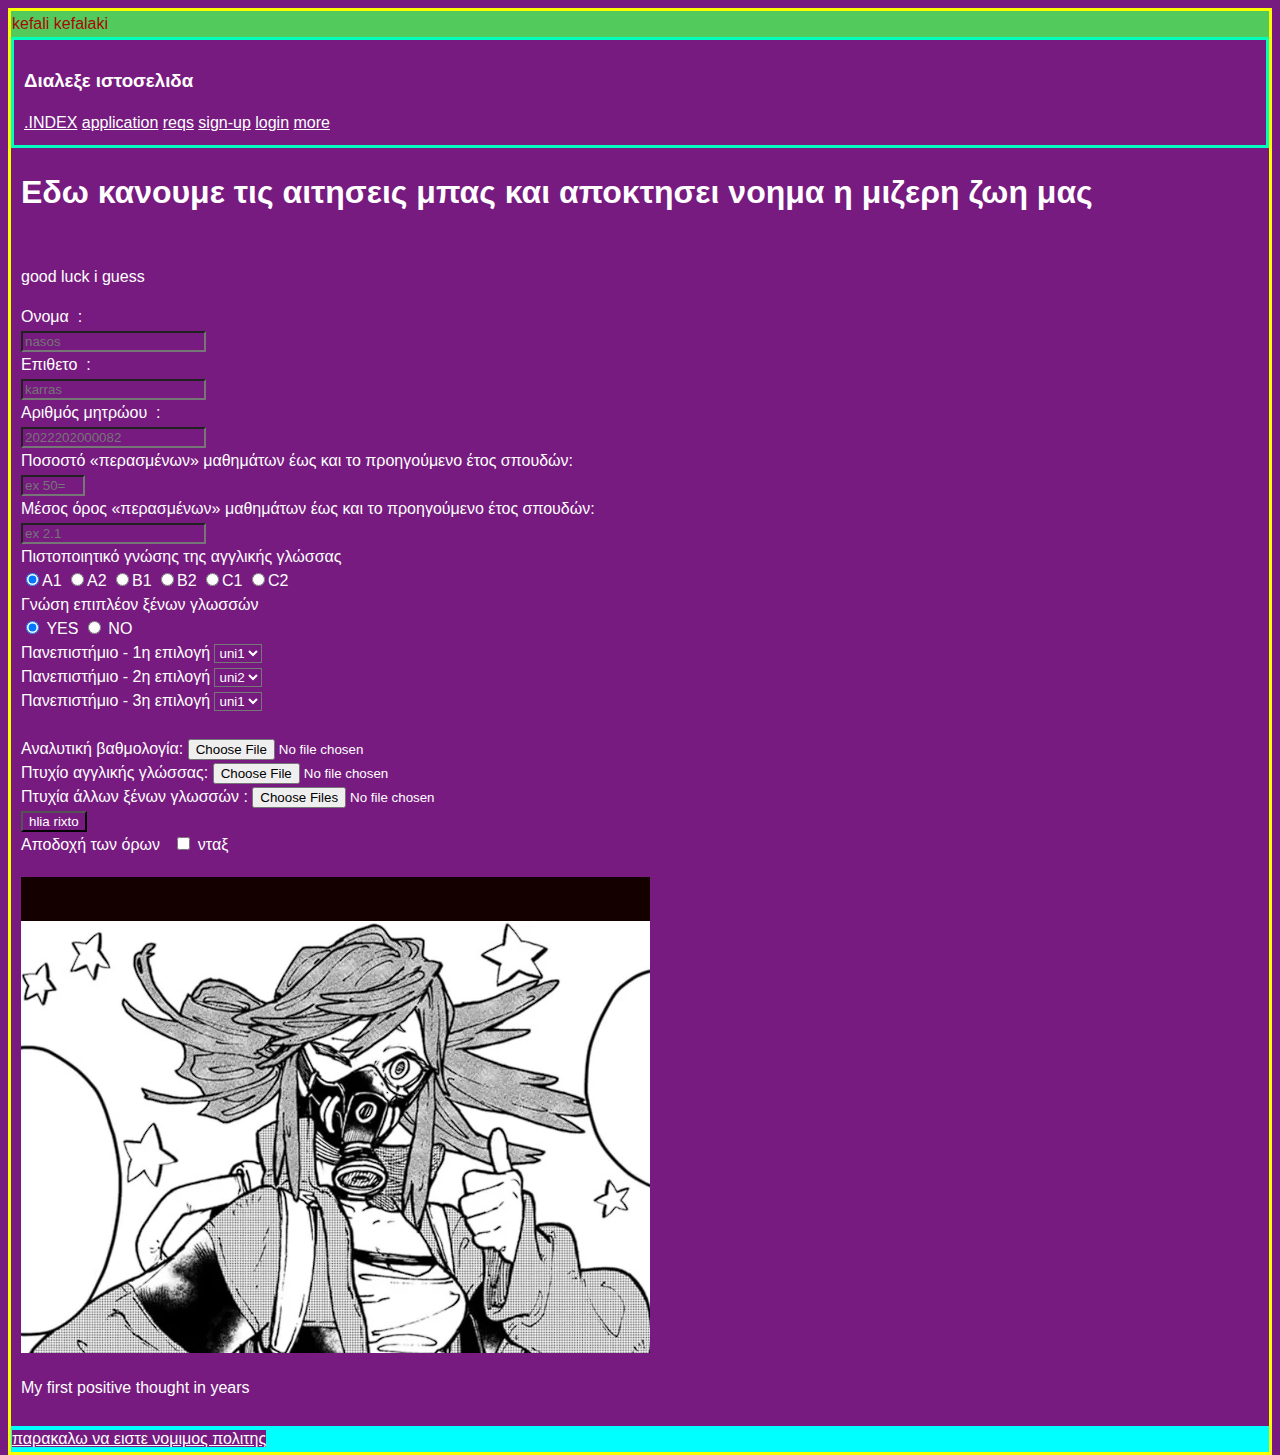
==== commit 61c53ea6: "text kai code format fixes" ====
--- a/media/application.html
+++ b/media/application.html
@@ -8,89 +8,95 @@
     </head>
 
     <body>
-        <div class="container col-12">
-            <div class="header"><h1>header edw</h1>
+        <div class="container ">
+            <header>kefali kefalaki</header>
+            <div class="row">
+                <nav class="col-s-12 col-m-12 col-l-12">         
+                    <h3 class="a1">Διαλεξε ιστοσελιδα</h3>
+                
+                    <a class="a1 " href="index.htm">.INDEX</a>
+                    <a class="a1 " href="application.html">application</a>
+                    <a class="a1 " href="reqs.html">reqs</a>
+                    <a class="a1 " href="sign-up.htm">sign-up</a>
+                    <a class="a1 " href="login.htm">login</a>
+                    <a class="a1 " href="more.html">more</a>
+                    
+                </nav>
             </div>
-            <h3>Διαλεξε ιστοσελιδα</h3>
-            <nav>         
-            
-                <a href="index.htm">INDEX</a>|
-                <a href="application.html">application</a>|
-                <a href="reqs.html">reqs</a>|
-                <a href="sign-up.htm">sign-up</a>|
-                <a href="login.htm">login</a>|
-                <a href="more.html">more</a>
-            
-            </nav>
-            <h1>Εδω κανουμε τις αιτησεις μπας και αποκτησει νοημα η μιζερη ζωη μας</h1>
-            <br><p>good luck i guess</p>
-            <!--Oso afora ta methods den dinei idiaterh shmasia akoma opote parakalw 
-            adiaforeiste ama deite mia lathos post h  get-->
-            <form method="post">
-                Ονομα &nbsp;:
-                    <BR> <INPUT type="text" name="name" placeholder="nasos"> <BR>
-                Επιθετο &nbsp;: 
-                    <BR><INPUT type="text" name="surname" placeholder="karras"> <BR>
-                Αριθμός μητρώου &nbsp;: 
-                    <BR><INPUT type="text" name="am" placeholder="2022202000082"> <BR>
-                Ποσοστό «περασμένων» μαθημάτων έως και το προηγούμενο έτος σπουδών:
-                    <BR><input type="number" name="num1" min="0" max="100" placeholder="ex 50=50%"><br>
-                Μέσος όρος «περασμένων» μαθημάτων έως και το προηγούμενο έτος σπουδών:
-                    <BR><input type="number" name="num1" min="0"  placeholder="ex 2.1"><br>
-                Πιστοποιητικό γνώσης της αγγλικής γλώσσας<br>
-                    <INPUT type="radio" name="my_radio_choice" value="radioA1" checked>A1
-                    <INPUT type="radio" name="my_radio_choice" value="radioA2" >A2
-                    <INPUT type="radio" name="my_radio_choice" value="radioB1" >B1
-                    <INPUT type="radio" name="my_radio_choice" value="radioB2" >B2
-                    <INPUT type="radio" name="my_radio_choice" value="radioC1" >C1
-                    <INPUT type="radio" name="my_radio_choice" value="radioC2" >C2
-                        <br>Γνώση επιπλέον ξένων γλωσσών<br>
-                    <INPUT type="radio" name="my_radio_choice2" value="radioYES" checked>
-                    YES
-                    <INPUT type="radio" name="my_radio_choice2" value="radioNO" >
-                    NO
-                <br>
-            <!--selected value is the value "first shown"/preselected-->
-                Πανεπιστήμιο - 1η επιλογή 
-                    <select name="paneps">
-                        <option selected value="uni1">uni1
-                        <option value="uni2">uni2
-                        <option value="uni3">uni3
-                        <option value="uni4">uni4
-                    </select><br>
-                Πανεπιστήμιο - 2η επιλογή 
-                    <select name="paneps2">
-                        <option value="uni1">uni1
-                        <option selected value="uni2">uni2
-                        <option value="uni3">uni3
-                        <option value="uni4">uni4
-                    </select><br>
-                Πανεπιστήμιο - 3η επιλογή 
-                    <select name="paneps3">
-                        <option selected value="uni1">uni1
-                        <option value="uni2">uni2
-                        <option value="uni3">uni3
-                        <option value="uni4">uni4
-                    </select>
-                <br>
-                <br>
-                Αναλυτική βαθμολογία:
-                    <input type="file" name="myFile1"><br>
-                Πτυχίο αγγλικής γλώσσας:
-                    <input type="file" name="myFile2"><br>
-                Πτυχία άλλων ξένων γλωσσών :
-                    <input type="file" name="myFiles" multiple>
-                <br><input type="submit" value="hlia rixto"><br>
-                
-                Αποδοχή των όρων &nbsp; 
-                    <INPUT type="checkbox" name="checkbox_1" value="checkbox_option_1">
-                νταξ <BR>
-            </form>
-
-            <img src="images-videos/u2nknown.png" alt="good luck anime girl"> 
-            <p>My first positive thought in years</p>
-            <div class="footer"><h1>PATOUSAKIA</h1></div>
-        </div>
+            <div class="row">
+                <div class="col-s-12 col-m-12 col-l-12">
+                    <h1>Εδω κανουμε τις αιτησεις μπας και αποκτησει νοημα η μιζερη ζωη μας</h1>
+                    <br><p>good luck i guess</p>
+                    <!--Oso afora ta methods den dinei idiaterh shmasia akoma opote parakalw 
+                    adiaforeiste ama deite mia lathos post h  get-->
+                    <form method="post">
+                        Ονομα &nbsp;:
+                            <BR> <INPUT type="text" name="name" placeholder="nasos"> <BR>
+                        Επιθετο &nbsp;: 
+                            <BR><INPUT type="text" name="surname" placeholder="karras"> <BR>
+                        Αριθμός μητρώου &nbsp;: 
+                            <BR><INPUT type="text" name="am" placeholder="2022202000082"> <BR>
+                        Ποσοστό «περασμένων» μαθημάτων έως και το προηγούμενο έτος σπουδών:
+                            <BR><input type="number" name="num1" min="0" max="100" placeholder="ex 50=50%"><br>
+                        Μέσος όρος «περασμένων» μαθημάτων έως και το προηγούμενο έτος σπουδών:
+                            <BR><input type="number" name="num1" min="0"  placeholder="ex 2.1"><br>
+                        Πιστοποιητικό γνώσης της αγγλικής γλώσσας<br>
+                            <INPUT type="radio" name="my_radio_choice" value="radioA1" checked>A1
+                            <INPUT type="radio" name="my_radio_choice" value="radioA2" >A2
+                            <INPUT type="radio" name="my_radio_choice" value="radioB1" >B1
+                            <INPUT type="radio" name="my_radio_choice" value="radioB2" >B2
+                            <INPUT type="radio" name="my_radio_choice" value="radioC1" >C1
+                            <INPUT type="radio" name="my_radio_choice" value="radioC2" >C2
+                                <br>Γνώση επιπλέον ξένων γλωσσών<br>
+                            <INPUT type="radio" name="my_radio_choice2" value="radioYES" checked>
+                            YES
+                            <INPUT type="radio" name="my_radio_choice2" value="radioNO" >
+                            NO
+                        <br>
+                    <!--selected value is the value "first shown"/preselected-->
+                        Πανεπιστήμιο - 1η επιλογή 
+                            <select name="paneps">
+                                <option selected value="uni1">uni1
+                                <option value="uni2">uni2
+                                <option value="uni3">uni3
+                                <option value="uni4">uni4
+                            </select><br>
+                        Πανεπιστήμιο - 2η επιλογή 
+                            <select name="paneps2">
+                                <option value="uni1">uni1
+                                <option selected value="uni2">uni2
+                                <option value="uni3">uni3
+                                <option value="uni4">uni4
+                            </select><br>
+                        Πανεπιστήμιο - 3η επιλογή 
+                            <select name="paneps3">
+                                <option selected value="uni1">uni1
+                                <option value="uni2">uni2
+                                <option value="uni3">uni3
+                                <option value="uni4">uni4
+                            </select>
+                        <br>
+                        <br>
+                        Αναλυτική βαθμολογία:
+                            <input type="file" name="myFile1"><br>
+                        Πτυχίο αγγλικής γλώσσας:
+                            <input type="file" name="myFile2"><br>
+                        Πτυχία άλλων ξένων γλωσσών :
+                            <input type="file" name="myFiles" multiple>
+                        <br><input type="submit" value="hlia rixto"><br>
+                        
+                        Αποδοχή των όρων &nbsp; 
+                            <INPUT type="checkbox" name="checkbox_1" value="checkbox_option_1">
+                        νταξ <BR>
+                    </form>
+                </div>
+            </div>
+            <div class="row">
+                <div class="col-s-12 col-m-12 col-l-12">
+                    <img src="images-videos/u2nknown.png" alt="good luck anime girl"> 
+                    <p>My first positive thought in years</p>
+                </div>
+            </div>
         <footer>
             <a href="judas.htm">παρακαλω να ειστε νομιμος πολιτης</a>
         </footer>
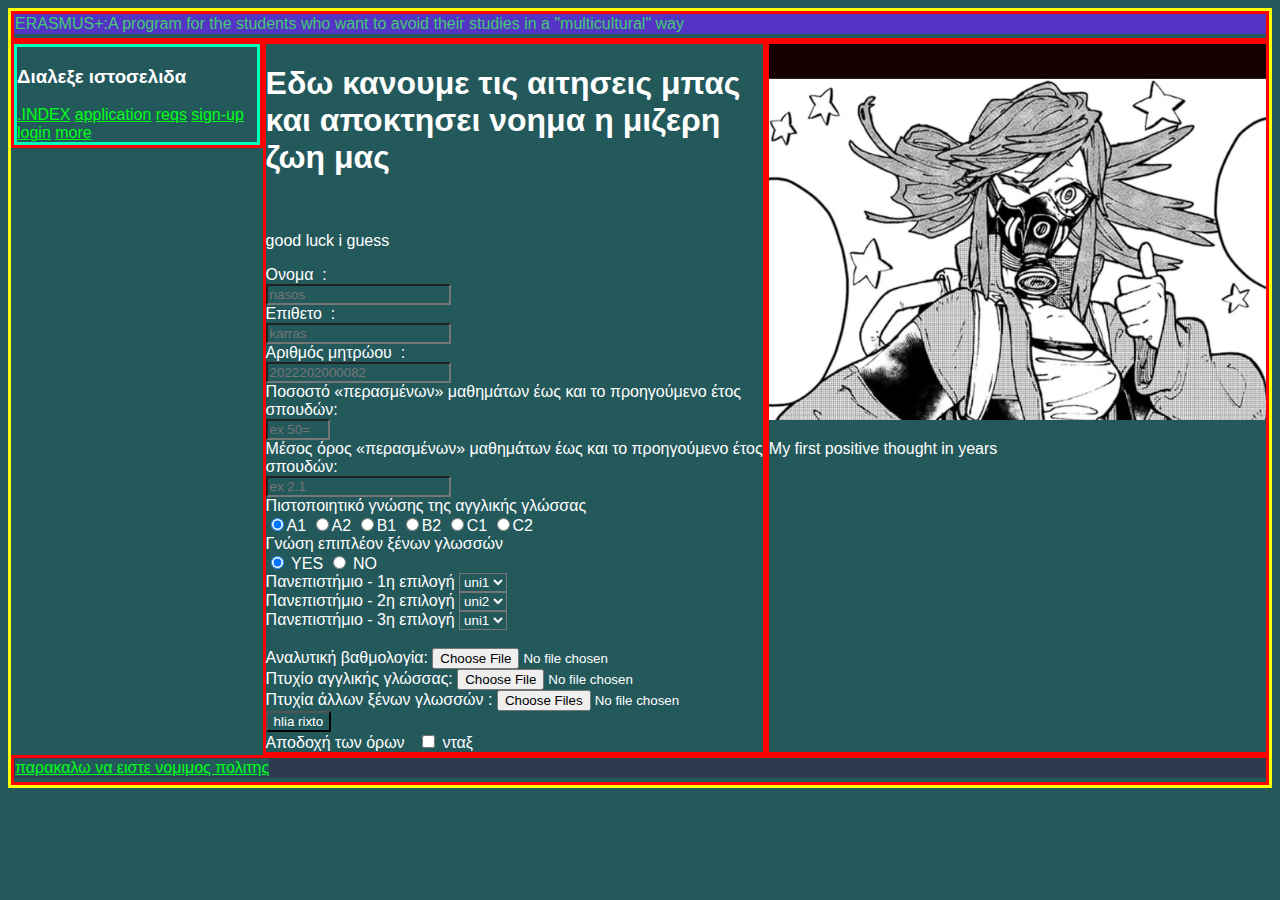
==== commit 58d02201: "grid view done in index" ====
--- a/media/application.html
+++ b/media/application.html
@@ -8,73 +8,75 @@
     </head>
 
     <body>
-        <div class="container ">
-            <header>kefali kefalaki</header>
-            <div class="row">
-                <nav class="col-s-12 col-m-12 col-l-12">         
+        <div class="container">
+            <div class="first">
+                <header>ERASMUS+:A program for the 
+                    students who want to avoid their studies in a "multicultural" way
+                </header>
+            </div>
+            <div class="second">
+                <nav >         
                     <h3 class="a1">Διαλεξε ιστοσελιδα</h3>
-                
                     <a class="a1 " href="index.htm">.INDEX</a>
                     <a class="a1 " href="application.html">application</a>
                     <a class="a1 " href="reqs.html">reqs</a>
                     <a class="a1 " href="sign-up.htm">sign-up</a>
                     <a class="a1 " href="login.htm">login</a>
-                    <a class="a1 " href="more.html">more</a>
-                    
+                    <a class="a1 " href="more.html">more</a> 
                 </nav>
             </div>
-            <div class="row">
-                <div class="col-s-12 col-m-12 col-l-12">
-                    <h1>Εδω κανουμε τις αιτησεις μπας και αποκτησει νοημα η μιζερη ζωη μας</h1>
-                    <br><p>good luck i guess</p>
-                    <!--Oso afora ta methods den dinei idiaterh shmasia akoma opote parakalw 
-                    adiaforeiste ama deite mia lathos post h  get-->
-                    <form method="post">
-                        Ονομα &nbsp;:
-                            <BR> <INPUT type="text" name="name" placeholder="nasos"> <BR>
-                        Επιθετο &nbsp;: 
-                            <BR><INPUT type="text" name="surname" placeholder="karras"> <BR>
-                        Αριθμός μητρώου &nbsp;: 
-                            <BR><INPUT type="text" name="am" placeholder="2022202000082"> <BR>
-                        Ποσοστό «περασμένων» μαθημάτων έως και το προηγούμενο έτος σπουδών:
-                            <BR><input type="number" name="num1" min="0" max="100" placeholder="ex 50=50%"><br>
-                        Μέσος όρος «περασμένων» μαθημάτων έως και το προηγούμενο έτος σπουδών:
-                            <BR><input type="number" name="num1" min="0"  placeholder="ex 2.1"><br>
-                        Πιστοποιητικό γνώσης της αγγλικής γλώσσας<br>
-                            <INPUT type="radio" name="my_radio_choice" value="radioA1" checked>A1
-                            <INPUT type="radio" name="my_radio_choice" value="radioA2" >A2
-                            <INPUT type="radio" name="my_radio_choice" value="radioB1" >B1
-                            <INPUT type="radio" name="my_radio_choice" value="radioB2" >B2
-                            <INPUT type="radio" name="my_radio_choice" value="radioC1" >C1
-                            <INPUT type="radio" name="my_radio_choice" value="radioC2" >C2
-                                <br>Γνώση επιπλέον ξένων γλωσσών<br>
-                            <INPUT type="radio" name="my_radio_choice2" value="radioYES" checked>
-                            YES
-                            <INPUT type="radio" name="my_radio_choice2" value="radioNO" >
-                            NO
+            
+            <div class="third">
+                <h1>Εδω κανουμε τις αιτησεις μπας και αποκτησει νοημα η μιζερη ζωη μας</h1>
+                <br><p>good luck i guess</p>
+                   <!--Oso afora ta methods den dinei idiaterh shmasia akoma opote parakalw 
+                adiaforeiste ama deite mia lathos post h  get-->
+                <form method="post">
+                    Ονομα &nbsp;:
+                        <BR> <INPUT type="text" name="name" placeholder="nasos"> <BR>
+                    Επιθετο &nbsp;: 
+                        <BR><INPUT type="text" name="surname" placeholder="karras"> <BR>
+                    Αριθμός μητρώου &nbsp;: 
+                        <BR><INPUT type="text" name="am" placeholder="2022202000082"> <BR>
+                    Ποσοστό «περασμένων» μαθημάτων έως και το προηγούμενο έτος σπουδών:
+                        <BR><input type="number" name="num1" min="0" max="100" placeholder="ex 50=50%"><br>
+                    Μέσος όρος «περασμένων» μαθημάτων έως και το προηγούμενο έτος σπουδών:
+                        <BR><input type="number" name="num1" min="0"  placeholder="ex 2.1"><br>
+                    Πιστοποιητικό γνώσης της αγγλικής γλώσσας<br>
+                        <INPUT type="radio" name="my_radio_choice" value="radioA1" checked>A1
+                        <INPUT type="radio" name="my_radio_choice" value="radioA2" >A2
+                        <INPUT type="radio" name="my_radio_choice" value="radioB1" >B1
+                        <INPUT type="radio" name="my_radio_choice" value="radioB2" >B2
+                        <INPUT type="radio" name="my_radio_choice" value="radioC1" >C1
+                        <INPUT type="radio" name="my_radio_choice" value="radioC2" >C2
+                            <br>Γνώση επιπλέον ξένων γλωσσών<br>
+                        <INPUT type="radio" name="my_radio_choice2" value="radioYES" checked>
+                        YES
+                        <INPUT type="radio" name="my_radio_choice2" value="radioNO" >
+                        NO
                         <br>
                     <!--selected value is the value "first shown"/preselected-->
-                        Πανεπιστήμιο - 1η επιλογή 
-                            <select name="paneps">
-                                <option selected value="uni1">uni1
-                                <option value="uni2">uni2
-                                <option value="uni3">uni3
-                                <option value="uni4">uni4
-                            </select><br>
-                        Πανεπιστήμιο - 2η επιλογή 
-                            <select name="paneps2">
-                                <option value="uni1">uni1
-                                <option selected value="uni2">uni2
-                                <option value="uni3">uni3
-                                <option value="uni4">uni4
-                            </select><br>
-                        Πανεπιστήμιο - 3η επιλογή 
-                            <select name="paneps3">
-                                <option selected value="uni1">uni1
-                                <option value="uni2">uni2
-                                <option value="uni3">uni3
-                                <option value="uni4">uni4
-                            </select>
+                    Πανεπιστήμιο - 1η επιλογή 
+                        <select name="paneps">
+                            <option selected value="uni1">uni1
+                            <option value="uni2">uni2
+                            <option value="uni3">uni3
+                            <option value="uni4">uni4
+                         </select><br>
+                    Πανεπιστήμιο - 2η επιλογή 
+                        <select name="paneps2">
+                            <option value="uni1">uni1
+                            <option selected value="uni2">uni2
+                            <option value="uni3">uni3
+                            <option value="uni4">uni4
+                        </select><br>
+                    Πανεπιστήμιο - 3η επιλογή 
+                        <select name="paneps3">
+                            <option selected value="uni1">uni1
+                            <option value="uni2">uni2
+                            <option value="uni3">uni3
+                            <option value="uni4">uni4
+                        </select>
                         <br>
                         <br>
                         Αναλυτική βαθμολογία:
@@ -88,17 +90,18 @@
                         Αποδοχή των όρων &nbsp; 
                             <INPUT type="checkbox" name="checkbox_1" value="checkbox_option_1">
                         νταξ <BR>
-                    </form>
-                </div>
+                </form>
             </div>
-            <div class="row">
-                <div class="col-s-12 col-m-12 col-l-12">
+            <div class="fourth">
                     <img src="images-videos/u2nknown.png" alt="good luck anime girl"> 
                     <p>My first positive thought in years</p>
-                </div>
             </div>
-        <footer>
-            <a href="judas.htm">παρακαλω να ειστε νομιμος πολιτης</a>
-        </footer>
+            <div class="last">
+                <footer >
+                    <a href="judas.htm">παρακαλω να ειστε νομιμος πολιτης</a>
+                </footer>
+            </div>
+        </div>
+
     </body>
 </html> --- a/styles/styles.css
+++ b/styles/styles.css
@@ -1,7 +1,81 @@
+
+  /* GRID SPECIFIC */
+.container{
+                /*5 X 5 GRID */
+  display: grid;
+  grid-template-columns: repeat(5,1fr);
+  grid-template-rows: repeat(5,minmax(30px,auto));
+  margin: 0 px;
+  border: 3px solid rgb(251, 255, 0);
+  width: 100%;
+  height: 100%;
+  
+  
+}
+.container div{
+  border: 3px solid rgb(255, 0, 0);
+}
+.first{ grid-column: 1/6; grid-row: 1/2; } 
+.second{  grid-column: 1/2; grid-row: 2/3;}
+.third{ grid-column: 2/4; grid-row: 2/5;}
+.fourth{grid-column: 4/6; grid-row: 2/5;}
+.last{ grid-column: 1/6; grid-row: 5/6; }
+/*
+.fifth{}
+.sixth{}
+*/
+.sidebar{
+  float: left;
+}
+    /* FOUNDATIONAL TAGS-CLASSES*/
+main{
+  float: right;
+  
+}
 nav {
   display: block;
   border: 3px solid rgb(0, 255, 191);
   
+}
+header{
+/*  background-color:rgb(44, 58, 78);*/
+background-color:rgb(83, 52, 196);
+  color: rgb(68, 202, 113);
+  padding: 1px;  
+}
+
+footer{
+  background-color:rgb(44, 58, 78);
+  color: rgb(99, 1, 1);
+  padding: 1px;
+  clear: both;
+}
+
+table {
+  table-layout: fixed;
+  width: 100%;
+  border-collapse: collapse;
+  border: 3px solid rgb(0, 255, 191);
+}
+td {
+  padding: 5px;
+}
+    /*UNIVERSAL SELECTOR */
+* {
+  font-family: Verdana, Arial, sans-serif;
+  background-color:rgb(36, 89, 92);
+  color: rgb(255, 255, 255);
+  box-sizing: border-box;
+  max-width: 100%;
+  max-height: 100%;
+}
+ a{
+  color: #00ff15;
+ }
+
+    /* CUSTOM STUFF*/
+.text-center {
+  text-align: center;
 }
 .dropdown {
   position: relative;
@@ -24,16 +98,6 @@
     .judas {
       background-image: url('../media/images-videos/judas2.jpg');
     }
-    /*UNIVERSAL SELECTOR */
-    * {
-      font-family: Verdana, Arial, sans-serif;
-      /*background-color:rgb(20, 25, 32);*/
-      background-color:rgb(119, 27, 128);
-      color: rgb(255, 255, 255);
-      box-sizing: border-box;
-      max-width: 100%;
-      max-height: 100%;
-    }
 
     /* WE GOIN RESPONSIVE 
     TO DO: collum fixing and html5 format "style" fixes
@@ -42,103 +106,19 @@
     /*https://www.youtube.com/watch?v=0JcM8jLAfdo FULL*/
 
 
-    table {
-      table-layout: fixed;
-      width: 100%;
-      border-collapse: collapse;
-      border: 3px solid rgb(0, 255, 191);
-    }
-    td {
-      padding: 5px;
-    }
-
-    .container{
-      margin: 0 px;
-      border: 3px solid rgb(251, 255, 0);
-      width: 100%;
-      line-height: 150%;
-      position: relative;
-    }
-
-    header{
-      background-color: rgb(82, 202, 92);
-      color: rgb(172, 7, 7);
-      padding: 1px;
-      
-    }
-
-    footer{
-      background-color: aqua;
-      color: rgb(99, 1, 1);
-      padding: 1px;
-      clear: both;
-    }
-
-    [class*="col-"]
-    {
-      float: left; 
-      padding: 10px;
-    }
-    /*estw kai padding*/
-/*Για κάθε, λοιπόν, γραμμή που θέλουμε να δημιουργήσουμε, 
-θα δημιουργούμε ένα γραμμής ( ) και μέσα σε αυτό 
-θα τοποθετούμε όσες περιοχές ( ) επιθυμούμε, 
-προσέχοντας μόνο το άθροισμα των στηλών των περιοχών 
-αυτών να μην ξεπερνάει τις 12*/
-
-    .col-l-1 {width: 8.33%}
-    .col-l-2 {width: 16.66%}
-    .col-l-3 {width: 25%}
-    .col-l-4 {width: 33.33%}
-    .col-l-5 {width: 41.66%}
-    .col-l-6 {width: 50%}
-    .col-l-7 {width: 58.33%}
-    .col-l-8 {width: 66.66%}
-    .col-l-9 {width: 75%}
-    .col-l-10 {width: 83.33%}
-    .col-l-11 {width: 91.66%}
-    .col-l-12 {width: 100%}
-
 @media screen and (max-width:768px) {
   /*tablet*/
-  .col-m-1 {width: 8.33%}
-  .col-m-2 {width: 16.66%}
-  .col-m-3 {width: 25%}
-  .col-m-4 {width: 33.33%}
-  .col-m-5 {width: 41.66%}
-  .col-m-6 {width: 50%}
-  .col-m-7 {width: 58.33%}
-  .col-m-8 {width: 66.66%}
-  .col-m-9 {width: 75%}
-  .col-m-10 {width: 83.33%}
-  .col-m-11 {width: 91.66%}
-  .col-m-12 {width: 100%}
+
   header{background-color: rgb(0, 215, 243);}
-  *{box-sizing: border-box;
-  }
+
 }
 
 @media screen and (max-width:600px) {
   /*phone*/
-  .col-s-1 {width: 8.33%}
-  .col-s-2 {width: 16.66%}
-  .col-s-3 {width: 25%}
-  .col-s-4 {width: 33.33%}
-  .col-s-5 {width: 41.66%}
-  .col-s-6 {width: 50%}
-  .col-s-7 {width: 58.33%}
-  .col-s-8 {width: 66.66%}
-  .col-s-9 {width: 75%}
-  .col-s-10 {width: 83.33%}
-  .col-s-11 {width: 91.66%}
-  .col-s-12 {width: 100%}
+
   header{background-color: lightblue;}
-  *{box-sizing: border-box;
-    height: 100%;} /* OH LORD ITS GETTING SUCKED*/
+  .first{ grid-column: 1/6; grid-row: 1/2; } 
+  .second{  grid-column: 1/6; grid-row: 2/3;}
+  .third{ grid-column: 1/6; grid-row: 3/5;}
+  .last{ grid-column: 1/6; grid-row: 5/6; }
 }
-
-.text-center {
-
-  text-align: center;
-
-}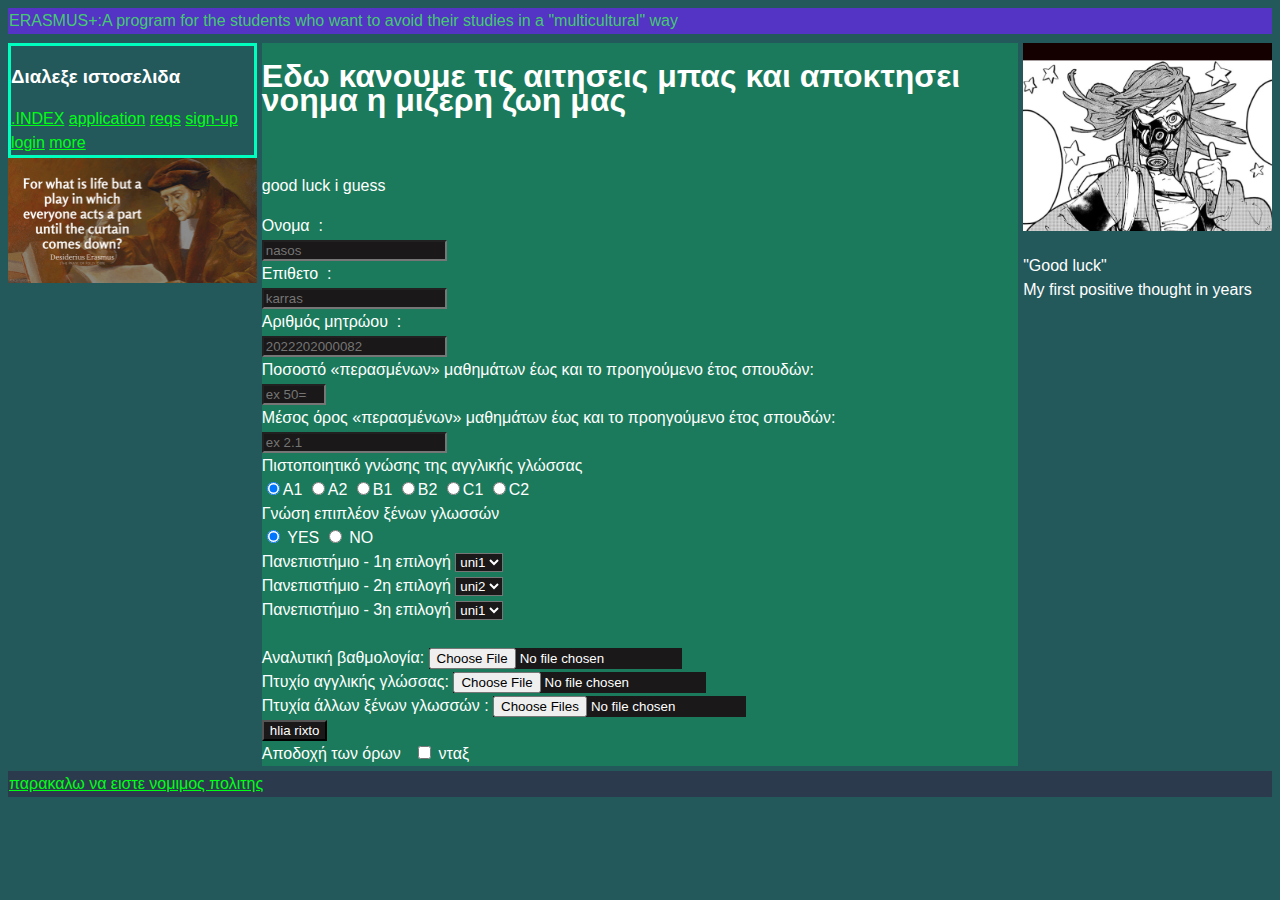
==== commit 3f529e05: "final" ====
--- a/media/application.html
+++ b/media/application.html
@@ -14,7 +14,7 @@
                     students who want to avoid their studies in a "multicultural" way
                 </header>
             </div>
-            <div class="second">
+            <div class="sidebar second">
                 <nav >         
                     <h3 class="a1">Διαλεξε ιστοσελιδα</h3>
                     <a class="a1 " href="index.htm">.INDEX</a>
@@ -24,77 +24,80 @@
                     <a class="a1 " href="login.htm">login</a>
                     <a class="a1 " href="more.html">more</a> 
                 </nav>
+                <img src="./images-videos/eReErasmusTiles.jpg" alt="erasmus wise words">
             </div>
             
             <div class="third">
-                <h1>Εδω κανουμε τις αιτησεις μπας και αποκτησει νοημα η μιζερη ζωη μας</h1>
-                <br><p>good luck i guess</p>
-                   <!--Oso afora ta methods den dinei idiaterh shmasia akoma opote parakalw 
-                adiaforeiste ama deite mia lathos post h  get-->
-                <form method="post">
-                    Ονομα &nbsp;:
-                        <BR> <INPUT type="text" name="name" placeholder="nasos"> <BR>
-                    Επιθετο &nbsp;: 
-                        <BR><INPUT type="text" name="surname" placeholder="karras"> <BR>
-                    Αριθμός μητρώου &nbsp;: 
-                        <BR><INPUT type="text" name="am" placeholder="2022202000082"> <BR>
-                    Ποσοστό «περασμένων» μαθημάτων έως και το προηγούμενο έτος σπουδών:
-                        <BR><input type="number" name="num1" min="0" max="100" placeholder="ex 50=50%"><br>
-                    Μέσος όρος «περασμένων» μαθημάτων έως και το προηγούμενο έτος σπουδών:
-                        <BR><input type="number" name="num1" min="0"  placeholder="ex 2.1"><br>
-                    Πιστοποιητικό γνώσης της αγγλικής γλώσσας<br>
-                        <INPUT type="radio" name="my_radio_choice" value="radioA1" checked>A1
-                        <INPUT type="radio" name="my_radio_choice" value="radioA2" >A2
-                        <INPUT type="radio" name="my_radio_choice" value="radioB1" >B1
-                        <INPUT type="radio" name="my_radio_choice" value="radioB2" >B2
-                        <INPUT type="radio" name="my_radio_choice" value="radioC1" >C1
-                        <INPUT type="radio" name="my_radio_choice" value="radioC2" >C2
-                            <br>Γνώση επιπλέον ξένων γλωσσών<br>
-                        <INPUT type="radio" name="my_radio_choice2" value="radioYES" checked>
-                        YES
-                        <INPUT type="radio" name="my_radio_choice2" value="radioNO" >
-                        NO
-                        <br>
-                    <!--selected value is the value "first shown"/preselected-->
-                    Πανεπιστήμιο - 1η επιλογή 
-                        <select name="paneps">
-                            <option selected value="uni1">uni1
-                            <option value="uni2">uni2
-                            <option value="uni3">uni3
-                            <option value="uni4">uni4
-                         </select><br>
-                    Πανεπιστήμιο - 2η επιλογή 
-                        <select name="paneps2">
-                            <option value="uni1">uni1
-                            <option selected value="uni2">uni2
-                            <option value="uni3">uni3
-                            <option value="uni4">uni4
-                        </select><br>
-                    Πανεπιστήμιο - 3η επιλογή 
-                        <select name="paneps3">
-                            <option selected value="uni1">uni1
-                            <option value="uni2">uni2
-                            <option value="uni3">uni3
-                            <option value="uni4">uni4
-                        </select>
-                        <br>
-                        <br>
-                        Αναλυτική βαθμολογία:
-                            <input type="file" name="myFile1"><br>
-                        Πτυχίο αγγλικής γλώσσας:
-                            <input type="file" name="myFile2"><br>
-                        Πτυχία άλλων ξένων γλωσσών :
-                            <input type="file" name="myFiles" multiple>
-                        <br><input type="submit" value="hlia rixto"><br>
-                        
-                        Αποδοχή των όρων &nbsp; 
-                            <INPUT type="checkbox" name="checkbox_1" value="checkbox_option_1">
-                        νταξ <BR>
-                </form>
+                <main>
+                    <h1>Εδω κανουμε τις αιτησεις μπας και αποκτησει νοημα η μιζερη ζωη μας</h1>
+                    <br><p>good luck i guess</p>
+                    <!--Oso afora ta methods den dinei idiaterh shmasia akoma opote parakalw 
+                    adiaforeiste ama deite mia lathos post h  get-->
+                    <form method="post">
+                        Ονομα &nbsp;:
+                            <BR> <INPUT type="text" name="name" placeholder="nasos"> <BR>
+                        Επιθετο &nbsp;: 
+                            <BR><INPUT type="text" name="surname" placeholder="karras"> <BR>
+                        Αριθμός μητρώου &nbsp;: 
+                            <BR><INPUT type="text" name="am" placeholder="2022202000082"> <BR>
+                        Ποσοστό «περασμένων» μαθημάτων έως και το προηγούμενο έτος σπουδών:
+                            <BR><input type="number" name="num1" min="0" max="100" placeholder="ex 50=50%"><br>
+                        Μέσος όρος «περασμένων» μαθημάτων έως και το προηγούμενο έτος σπουδών:
+                            <BR><input type="number" name="num1" min="0"  placeholder="ex 2.1"><br>
+                        Πιστοποιητικό γνώσης της αγγλικής γλώσσας<br>
+                            <INPUT type="radio" name="my_radio_choice" value="radioA1" checked>A1
+                            <INPUT type="radio" name="my_radio_choice" value="radioA2" >A2
+                            <INPUT type="radio" name="my_radio_choice" value="radioB1" >B1
+                            <INPUT type="radio" name="my_radio_choice" value="radioB2" >B2
+                            <INPUT type="radio" name="my_radio_choice" value="radioC1" >C1
+                            <INPUT type="radio" name="my_radio_choice" value="radioC2" >C2
+                                <br>Γνώση επιπλέον ξένων γλωσσών<br>
+                            <INPUT type="radio" name="my_radio_choice2" value="radioYES" checked>
+                            YES
+                            <INPUT type="radio" name="my_radio_choice2" value="radioNO" >
+                            NO
+                            <br>
+                        <!--selected value is the value "first shown"/preselected-->
+                        Πανεπιστήμιο - 1η επιλογή 
+                            <select name="paneps">
+                                <option selected value="uni1">uni1
+                                <option value="uni2">uni2
+                                <option value="uni3">uni3
+                                <option value="uni4">uni4
+                            </select><br>
+                        Πανεπιστήμιο - 2η επιλογή 
+                            <select name="paneps2">
+                                <option value="uni1">uni1
+                                <option selected value="uni2">uni2
+                                <option value="uni3">uni3
+                                <option value="uni4">uni4
+                            </select><br>
+                        Πανεπιστήμιο - 3η επιλογή 
+                            <select name="paneps3">
+                                <option selected value="uni1">uni1
+                                <option value="uni2">uni2
+                                <option value="uni3">uni3
+                                <option value="uni4">uni4
+                            </select>
+                            <br>
+                            <br>
+                            Αναλυτική βαθμολογία:
+                                <input type="file" name="myFile1"><br>
+                            Πτυχίο αγγλικής γλώσσας:
+                                <input type="file" name="myFile2"><br>
+                            Πτυχία άλλων ξένων γλωσσών :
+                                <input type="file" name="myFiles" multiple>
+                            <br><input type="submit" value="hlia rixto"><br>
+                            
+                            Αποδοχή των όρων &nbsp; 
+                                <INPUT type="checkbox" name="checkbox_1" value="checkbox_option_1">
+                            νταξ <BR>
+                    </form>
+                </main>
             </div>
             <div class="fourth">
                     <img src="images-videos/u2nknown.png" alt="good luck anime girl"> 
-                    <p>My first positive thought in years</p>
+                    <p>"Good luck" <br>My first positive thought in years</p>
             </div>
             <div class="last">
                 <footer >
--- a/styles/styles.css
+++ b/styles/styles.css
@@ -1,42 +1,47 @@
-
-  /* GRID SPECIFIC */
+/* GRID SPECIFIC */
 .container{
-                /*5 X 5 GRID */
+                    /*5 X 5 GRID */
   display: grid;
   grid-template-columns: repeat(5,1fr);
   grid-template-rows: repeat(5,minmax(30px,auto));
-  margin: 0 px;
-  border: 3px solid rgb(251, 255, 0);
+  grid-gap: 5px;
+  grid-auto-rows: auto;
+  margin: 0 px auto;
+  background-color:rgb(36, 89, 92);
+  /*border: 3px solid rgb(251, 255, 0);*/
   width: 100%;
   height: 100%;
-  
-  
+  line-height: 150%;
 }
-.container div{
+/*.container div{
   border: 3px solid rgb(255, 0, 0);
+}*/
+.first{ grid-column: 1/6; grid-row: 1/2;} 
+.second{  grid-column: 1/2; grid-row: 2/3;}
+.third{ grid-column: 2/5; grid-row: 2/5;}
+.fourth{grid-column: 5/6; grid-row: 2/5;}
+.last{ grid-column: 1/6; grid-row: 5/6; }
+
+/* FOUNDATIONAL TAGS-CLASSES*/
+body{background-color:rgb(36, 89, 92);}
+
+input, textarea,select {
+  background-color: #1a1818;
 }
-.first{ grid-column: 1/6; grid-row: 1/2; } 
-.second{  grid-column: 1/2; grid-row: 2/3;}
-.third{ grid-column: 2/4; grid-row: 2/5;}
-.fourth{grid-column: 4/6; grid-row: 2/5;}
-.last{ grid-column: 1/6; grid-row: 5/6; }
-/*
-.fifth{}
-.sixth{}
-*/
-.sidebar{
+main{
   float: left;
+  background-color:rgb(27, 122, 91);
 }
-    /* FOUNDATIONAL TAGS-CLASSES*/
-main{
-  float: right;
-  
-}
+
 nav {
   display: block;
   border: 3px solid rgb(0, 255, 191);
   
 }
+.sidebar{
+  float: right;
+}
+
 header{
 /*  background-color:rgb(44, 58, 78);*/
 background-color:rgb(83, 52, 196);
@@ -50,12 +55,14 @@
   padding: 1px;
   clear: both;
 }
-
+footer a{
+  background-color:rgb(44, 58, 78);
+}
 table {
   table-layout: fixed;
   width: 100%;
   border-collapse: collapse;
-  border: 3px solid rgb(0, 255, 191);
+  border: 3px solid rgb(202, 157, 228);
 }
 td {
   padding: 5px;
@@ -63,62 +70,52 @@
     /*UNIVERSAL SELECTOR */
 * {
   font-family: Verdana, Arial, sans-serif;
-  background-color:rgb(36, 89, 92);
+  
   color: rgb(255, 255, 255);
   box-sizing: border-box;
   max-width: 100%;
-  max-height: 100%;
+  
 }
  a{
   color: #00ff15;
  }
 
     /* CUSTOM STUFF*/
+
+    .not_main{background-color:rgb(27, 122, 91);
+    }
+    .not_main2{background-color:rgb(122, 27, 101);
+    }
 .text-center {
   text-align: center;
 }
-.dropdown {
-  position: relative;
-  display: inline-block;
-}
-    .dropdown-content {
-      display: none;
-      position: absolute;
-      background-color:rgb(20, 25, 32);
-      min-width: 160px;
-      box-shadow: 0px 8px 16px 0px rgba(51, 216, 194, 0.596);
-      padding: 1px;
-      z-index: 1;
-      
-    }
-    
-    .dropdown:hover .dropdown-content {
-      display: block;
-    }
     .judas {
       background-image: url('../media/images-videos/judas2.jpg');
     }
-
-    /* WE GOIN RESPONSIVE 
-    TO DO: collum fixing and html5 format "style" fixes
-    https://www.youtube.com/watch?v=WiAKOvgn3rU dog*/
-    /*https://www.youtube.com/watch?v=4CTSf1QRk9w bottom gear*/
-    /*https://www.youtube.com/watch?v=0JcM8jLAfdo FULL*/
+    .monkeyy {
+      background-image: url('../media/images-videos/wallpaper.png');
+    }       
 
 
 @media screen and (max-width:768px) {
   /*tablet*/
-
+  *{font-size: 18px;}
   header{background-color: rgb(0, 215, 243);}
-
+  .first{ grid-column: 1/6; grid-row: 1/2; } 
+  .second{  grid-column: 1/6; grid-row: 3/4;}
+  .third{ grid-column: 1/6; grid-row: 4/5;}
+  .fourth{grid-column: 1/6; grid-row: 5/6;}
+  .last{ grid-column: 1/6; grid-row: 2/3; }
 }
 
 @media screen and (max-width:600px) {
   /*phone*/
-
+  *{font-size: 16px;}
   header{background-color: lightblue;}
   .first{ grid-column: 1/6; grid-row: 1/2; } 
   .second{  grid-column: 1/6; grid-row: 2/3;}
-  .third{ grid-column: 1/6; grid-row: 3/5;}
+  .third{ grid-column: 1/6; grid-row: 3/4;}
+  .fourth{grid-column: 1/6; grid-row: 4/5;}
   .last{ grid-column: 1/6; grid-row: 5/6; }
+
 }
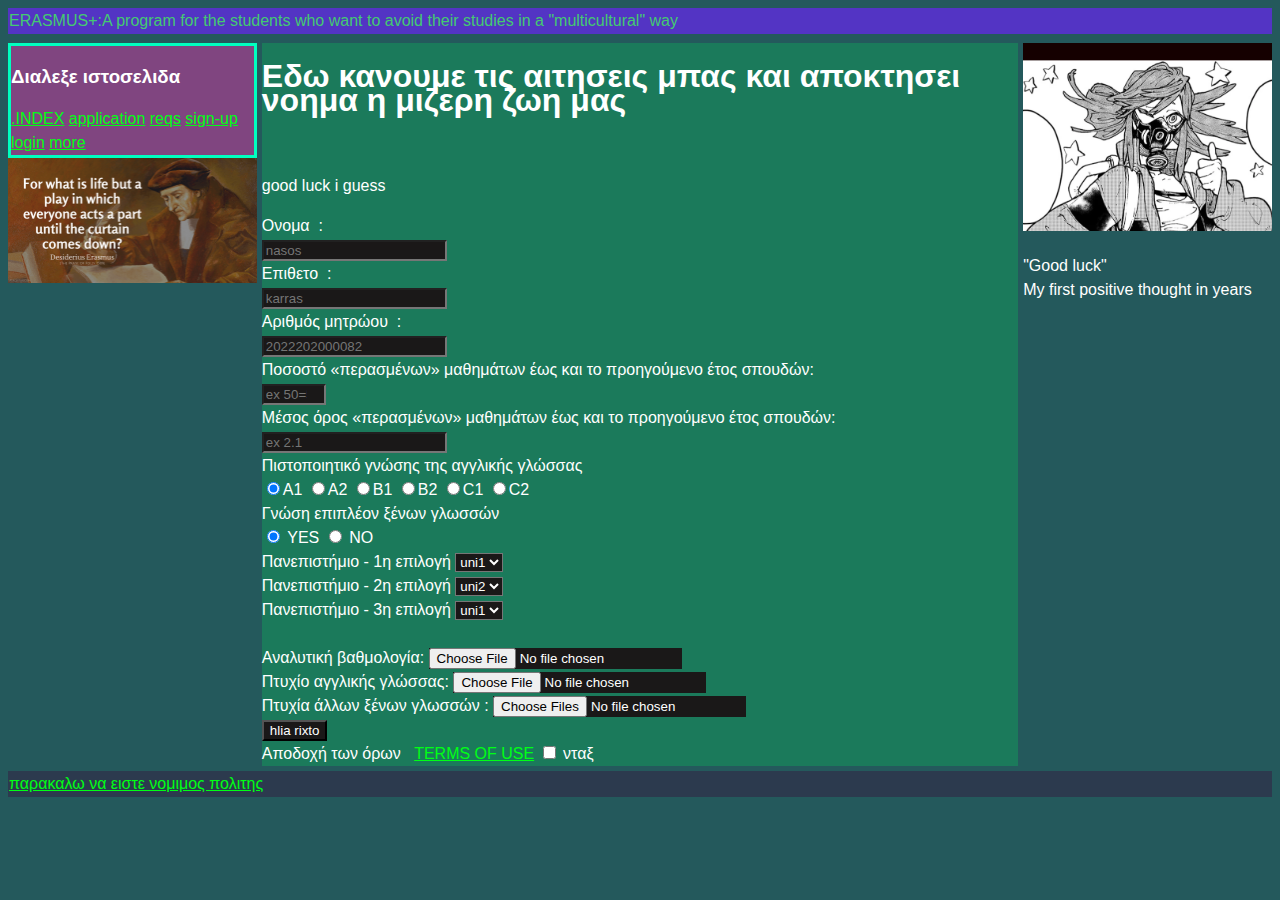
==== commit 87f4bed9: "make up final" ====
--- a/media/application.html
+++ b/media/application.html
@@ -90,6 +90,7 @@
                             <br><input type="submit" value="hlia rixto"><br>
                             
                             Αποδοχή των όρων &nbsp; 
+                            <a href="./text/peace.pdf">TERMS OF USE</a>
                                 <INPUT type="checkbox" name="checkbox_1" value="checkbox_option_1">
                             νταξ <BR>
                     </form>
--- a/styles/styles.css
+++ b/styles/styles.css
@@ -36,7 +36,7 @@
 nav {
   display: block;
   border: 3px solid rgb(0, 255, 191);
-  
+  background-color:rgb(128, 69, 128);
 }
 .sidebar{
   float: right;
